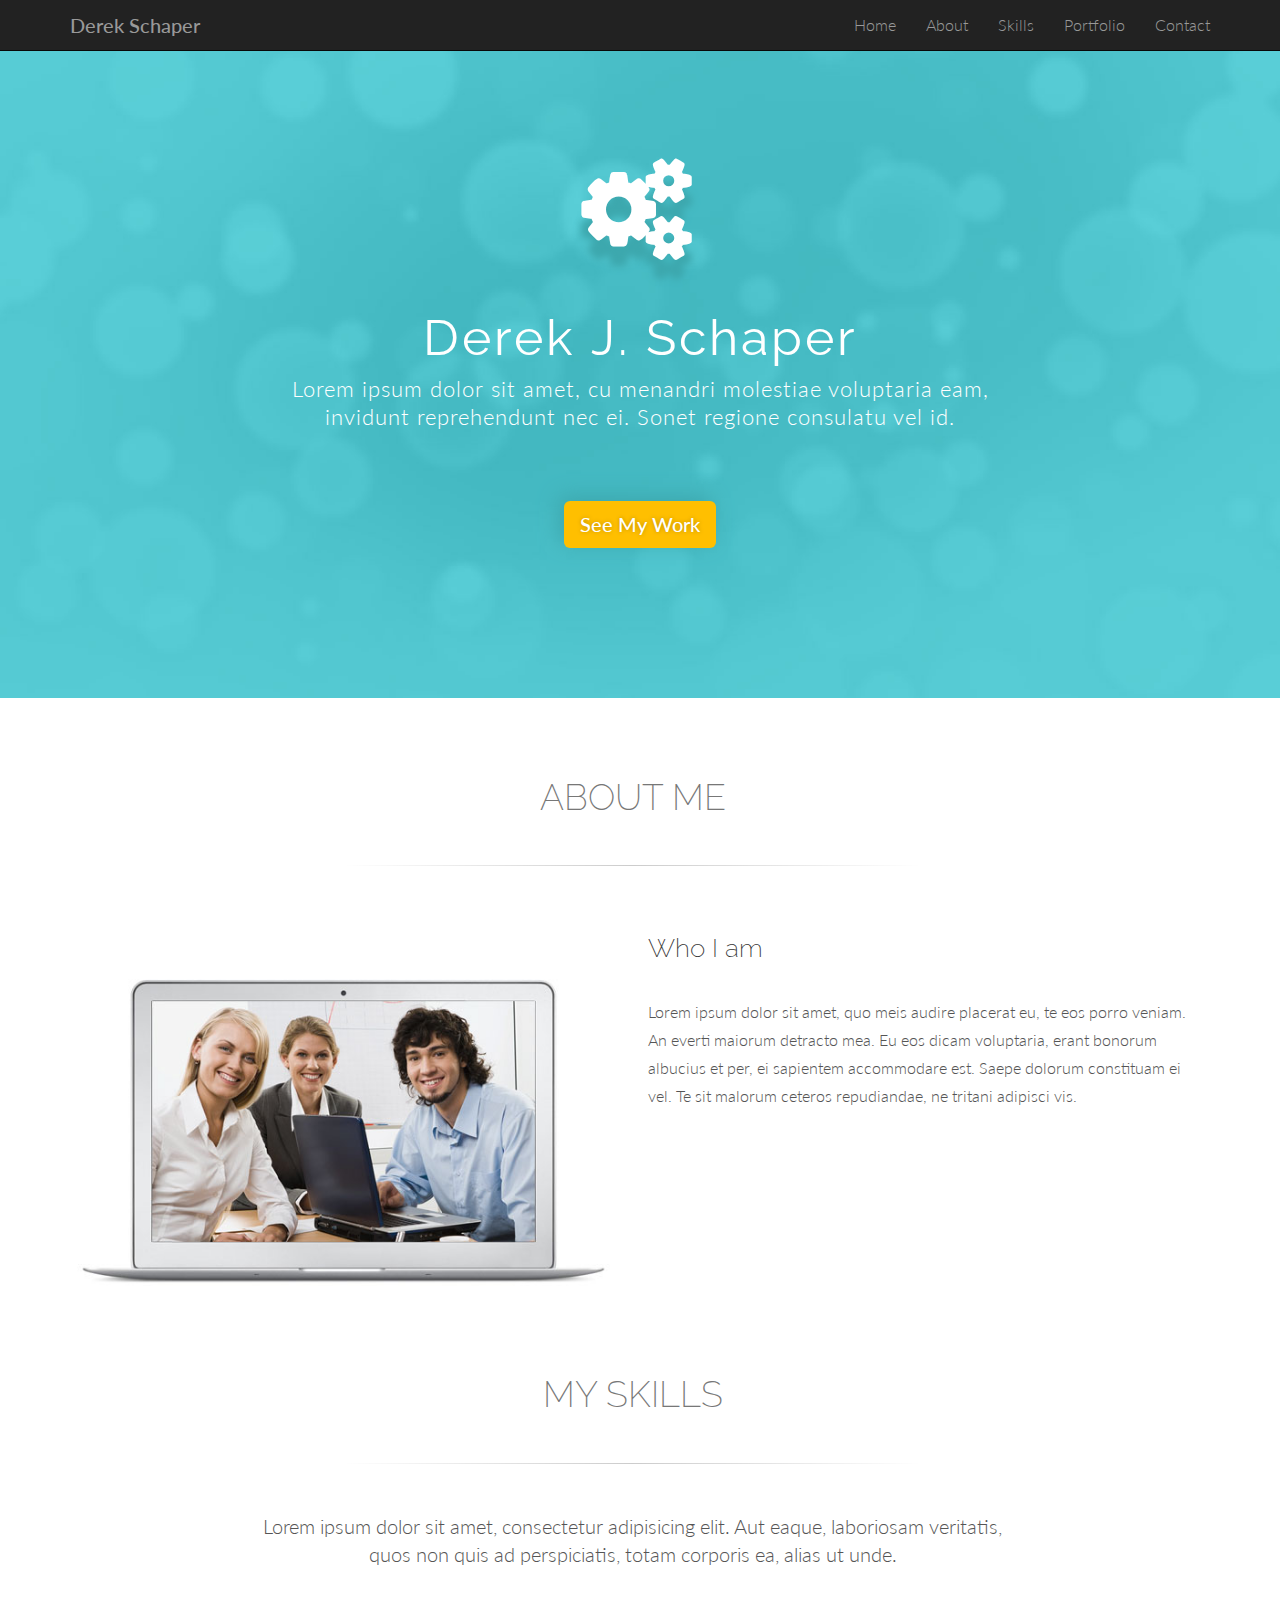
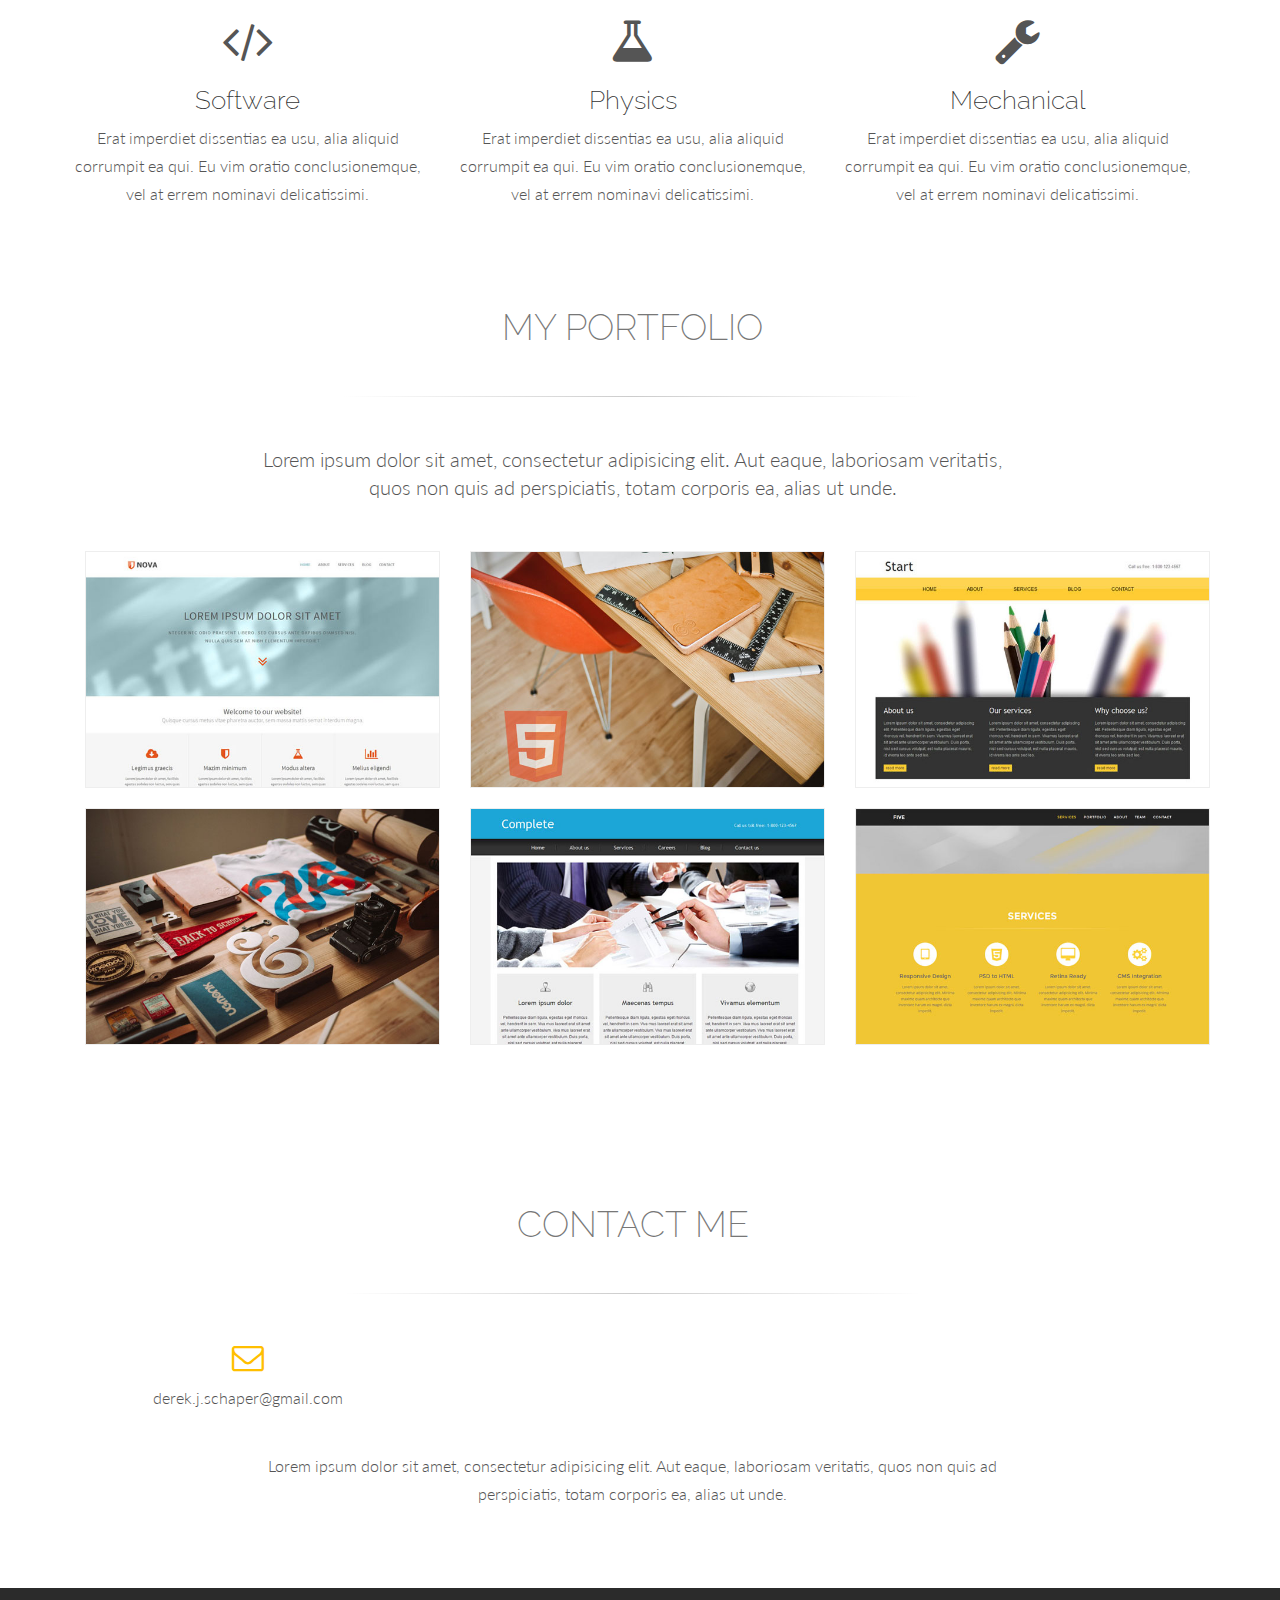
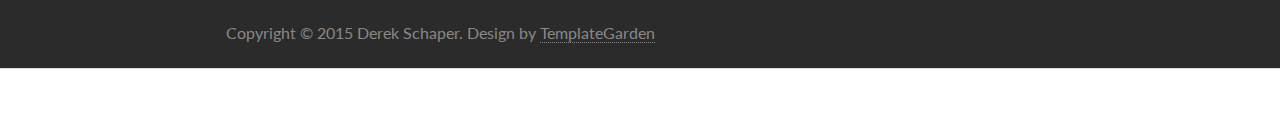
==== index.html @ 9a4db50a "centering test" ====
<!DOCTYPE html>
<html lang="en">
<head>
<meta charset="utf-8">
<meta name="viewport" content="width=device-width, initial-scale=1.0">
<meta name="description" content="">
<meta name="author" content="">
<title>Derek Schaper</title>

<!-- Bootstrap core CSS -->
<link href="assets/css/bootstrap.css" rel="stylesheet">

<!-- Custom CSS -->
<link href="assets/css/main.css" rel="stylesheet">
<link href="assets/css/font-awesome.min.css" rel="stylesheet">
<link href="assets/css/animate-custom.css" rel="stylesheet">
<link href='http://fonts.googleapis.com/css?family=Lato:300,400,700,300italic,400italic' rel='stylesheet' type='text/css'>
<link href='http://fonts.googleapis.com/css?family=Raleway:400,300,700' rel='stylesheet' type='text/css'>
<script src="assets/js/jquery.min.js"></script>
<script type="text/javascript" src="assets/js/modernizr.custom.js"></script>

<!-- HTML5 Shim and Respond.js IE8 support of HTML5 elements and media queries -->
<!-- WARNING: Respond.js doesn't work if you view the page via file:// -->
<!--[if lt IE 9]>
        <script src="https://oss.maxcdn.com/libs/html5shiv/3.7.0/html5shiv.js"></script>
        <script src="https://oss.maxcdn.com/libs/respond.js/1.4.2/respond.min.js"></script>
    <![endif]-->

</head>

<body data-spy="scroll" data-offset="0" data-target="#navbar-main">
<div id="navbar-main"> 
  <!-- Fixed navbar -->
  <div class="navbar navbar-inverse navbar-fixed-top">
    <div class="container">
      <div class="navbar-header">
        <button type="button" class="navbar-toggle" data-toggle="collapse" data-target=".navbar-collapse"> <span class="icon-bar"></span> <span class="icon-bar"></span> <span class="icon-bar"></span> </button>
        <a class="navbar-brand" href="#home">Derek Schaper</a> </div>
      <div class="navbar-collapse collapse">
        <ul class="nav navbar-nav navbar-right">
          <li><a href="#home" class="smoothScroll">Home</a></li>
          <li> <a href="#about" class="smoothScroll"> About</a></li>
          <li> <a href="#services" class="smoothScroll"> Skills</a></li>
          <li> <a href="#portfolio" class="smoothScroll"> Portfolio</a></li>
          <li> <a href="#contact" class="smoothScroll"> Contact</a></li>
        </ul>
      </div>
      <!--/.nav-collapse --> 
    </div>
  </div>
</div>

<!-- ==== HEADERWRAP ==== -->
<div id="headerwrap" name="home">
  <header class="clearfix"> <i class="fa fa-cogs icon"></i>
    <h1>Derek J. Schaper</h1>
    <p>Lorem ipsum dolor sit amet, cu menandri molestiae voluptaria eam,<br>
      invidunt reprehendunt nec ei. Sonet regione consulatu vel id.</p>
    <a href="#portfolio" class="smoothScroll btn btn-lg">See My Work</a> </header>
</div>
<!-- /headerwrap --> 

<!-- ==== ABOUT ==== -->
<div id="about" name="about">
  <div class="container">
    <div class="row white">
      <h2 class="centered">ABOUT ME</h2>
      <hr>
      <div class="col-md-6"> <img class="img-responsive" src="assets/img/about/about1.jpg" align=""> </div>
      <div class="col-md-6">
        <h3>Who I am</h3>
        <p>Lorem ipsum dolor sit amet, quo meis audire placerat eu, te eos porro veniam. An everti maiorum detracto mea. Eu eos dicam voluptaria, erant bonorum albucius et per, ei sapientem accommodare est. Saepe dolorum constituam ei vel. Te sit malorum ceteros repudiandae, ne tritani adipisci vis.</p>
      </div>
    </div>
    <!-- row --> 
  </div>
</div>
<!-- container --> 

<!-- ==== SKILLS ==== -->
<div id="skills" name="skills">
  <div class="container">
    <div class="row">
      <h2 class="centered">MY SKILLS</h2>
      <hr>
      <div class="col-lg-8 col-lg-offset-2 centered">
        <p class="large">Lorem ipsum dolor sit amet, consectetur adipisicing elit. Aut eaque, laboriosam veritatis, quos non quis ad perspiciatis, totam corporis ea, alias ut unde.</p>
      </div>
      <div class="col-lg-4 callout centered"> <i class="fa fa-code fa-3x"></i>
        <h3>Software</h3>
        <p>Erat imperdiet dissentias ea usu, alia aliquid corrumpit ea qui. Eu vim oratio conclusionemque, vel at errem nominavi delicatissimi.</p>
      </div>
      <div class="col-lg-4 callout centered"> <i class="fa fa-flask fa-3x"></i>
        <h3>Physics</h3>
        <p>Erat imperdiet dissentias ea usu, alia aliquid corrumpit ea qui. Eu vim oratio conclusionemque, vel at errem nominavi delicatissimi.</p>
      </div>
      <div class="col-lg-4 callout centered"> <i class="fa fa-wrench fa-3x"></i>
        <h3>Mechanical</h3>
        <p>Erat imperdiet dissentias ea usu, alia aliquid corrumpit ea qui. Eu vim oratio conclusionemque, vel at errem nominavi delicatissimi.</p>
      </div>
    </div>
    <!-- row --> 
  </div>
</div>
<!-- container --> 

<!-- ==== PORTFOLIO ==== -->
<div id="portfolio" name="portfolio">
  <div class="container">
    <div class="row">
      <h2 class="centered">MY PORTFOLIO</h2>
      <hr>
      <div class="col-lg-8 col-lg-offset-2 centered">
        <p class="large">Lorem ipsum dolor sit amet, consectetur adipisicing elit. Aut eaque, laboriosam veritatis, quos non quis ad perspiciatis, totam corporis ea, alias ut unde.</p>
      </div>
    </div>
    <!-- /row -->
    <div class="container">
      <div class="row"> 
        
        <!-- PORTFOLIO IMAGE 1 -->
        <div class="col-md-4 ">
          <div class="grid mask">
            <figure> <img class="img-responsive" src="assets/img/portfolio/folio01.jpg" alt="">
              <figcaption>
                <h5>PROJECT 1</h5>
                <a data-toggle="modal" href="#myModal" class="btn btn-default">More Details</a> </figcaption>
              <!-- /figcaption --> 
            </figure>
            <!-- /figure --> 
          </div>
          <!-- /grid-mask --> 
        </div>
        
        <!-- MODAL SHOW THE PORTFOLIO IMAGE. In this demo, all links point to this modal. You should create
						      a modal for each of your projects. -->
        
        <div class="modal fade" id="myModal" tabindex="-1" role="dialog" aria-labelledby="myModalLabel" aria-hidden="true">
          <div class="modal-dialog">
            <div class="modal-content">
              <div class="modal-header">
                <button type="button" class="close" data-dismiss="modal" aria-hidden="true">&times;</button>
                <h4 class="modal-title">Project Title</h4>
              </div>
              <div class="modal-body">
                <p><img class="img-responsive" src="assets/img/portfolio/folio01-preview.jpg" alt=""></p>
                <p>Lorem ipsum dolor sit amet, quo meis audire placerat eu, te eos porro veniam. An everti maiorum detracto mea. Eu eos dicam voluptaria, erant bonorum albucius et per, ei sapientem accommodare est. Saepe dolorum constituam ei vel</p>
                <p><b><a href="#">Visit Site</a></b></p>
              </div>
              <div class="modal-footer">
                <button type="button" class="btn btn-default" data-dismiss="modal">Close</button>
              </div>
            </div>
            <!-- /.modal-content --> 
          </div>
          <!-- /.modal-dialog --> 
        </div>
        <!-- /.modal --> 
        
        <!-- PORTFOLIO IMAGE 2 -->
        <div class="col-md-4">
          <div class="grid mask">
            <figure> <img class="img-responsive" src="assets/img/portfolio/folio02.jpg" alt="">
              <figcaption>
                <h5>PROJECT 2</h5>
                <a data-toggle="modal" href="#myModal" class="btn btn-default">More Details</a> </figcaption>
              <!-- /figcaption --> 
            </figure>
            <!-- /figure --> 
          </div>
          <!-- /grid-mask --> 
        </div>
        
        <!-- PORTFOLIO IMAGE 3 -->
        <div class="col-md-4">
          <div class="grid mask">
            <figure> <img class="img-responsive" src="assets/img/portfolio/folio03.jpg" alt="">
              <figcaption>
                <h5>PROJECT 3</h5>
                <a data-toggle="modal" href="#myModal" class="btn btn-default">More Details</a> </figcaption>
              <!-- /figcaption --> 
            </figure>
            <!-- /figure --> 
          </div>
          <!-- /grid-mask --> 
        </div>
      </div>
      <!-- /row --> 
      
      <!-- PORTFOLIO IMAGE 4 -->
      <div class="row">
        <div class="col-md-4 ">
          <div class="grid mask">
            <figure> <img class="img-responsive" src="assets/img/portfolio/folio04.jpg" alt="">
              <figcaption>
                <h5>PROJECT 4</h5>
                <a data-toggle="modal" href="#myModal" class="btn btn-default">More Details</a> </figcaption>
              <!-- /figcaption --> 
            </figure>
            <!-- /figure --> 
          </div>
          <!-- /grid-mask --> 
        </div>
        
        <!-- PORTFOLIO IMAGE 5 -->
        <div class="col-md-4">
          <div class="grid mask">
            <figure> <img class="img-responsive" src="assets/img/portfolio/folio05.jpg" alt="">
              <figcaption>
                <h5>PROJECT 5</h5>
                <a data-toggle="modal" href="#myModal" class="btn btn-default">More Details</a> </figcaption>
              <!-- /figcaption --> 
            </figure>
            <!-- /figure --> 
          </div>
          <!-- /grid-mask --> 
        </div>
        
        <!-- PORTFOLIO IMAGE 6 -->
        <div class="col-md-4">
          <div class="grid mask">
            <figure> <img class="img-responsive" src="assets/img/portfolio/folio06.jpg" alt="">
              <figcaption>
                <h5>PROJECT 6</h5>
                <a data-toggle="modal" href="#myModal" class="btn btn-default">More Details</a> </figcaption>
              <!-- /figcaption --> 
            </figure>
            <!-- /figure --> 
          </div>
          <!-- /grid-mask --> 
        </div>
        <!-- /col --> 
      </div>
      <!-- /row --> 
    </div>
    <!-- /row --> 
  </div>
</div>
<!-- /container --> 

<!-- ==== CONTACT ==== -->
<div id="contact" name="contact">
  <div class="container">
    <div class="row">
      <h2 class="centered">CONTACT ME</h2>
      <hr>
      <div class="col-md-4 centered"> <i class="fa fa-envelope-o fa-2x"></i>
        <p>derek.j.schaper@gmail.com</p>
      </div>
    </div>
    <div class="row">
      <div class="col-lg-8 col-lg-offset-2 centered">
        <p>Lorem ipsum dolor sit amet, consectetur adipisicing elit. Aut eaque, laboriosam veritatis, quos non quis ad perspiciatis, totam corporis ea, alias ut unde.</p>
      </div>
    </div>
    <!-- row --> 
  </div>
</div>
<!-- container -->

<div id="footerwrap">
  <div class="container">
    <div class="row">
      <div class="col-md-8"> <span class="copyright">Copyright &copy; 2015 Derek Schaper. Design by <a href="http://www.templategarden.com" rel="nofollow">TemplateGarden</a></span> </div>
    </div>
  </div>
</div>

<!-- Bootstrap core JavaScript
    ================================================== --> 
<!-- Placed at the end of the document so the pages load faster --> 

<script type="text/javascript" src="assets/js/bootstrap.min.js"></script> 
<script type="text/javascript" src="assets/js/retina.js"></script> 
<script type="text/javascript" src="assets/js/jquery.easing.1.3.js"></script> 
<script type="text/javascript" src="assets/js/smoothscroll.js"></script> 
<script type="text/javascript" src="assets/js/jquery-func.js"></script>
</body>
</html>
---- assets/css/main.css ----
html, button, input, select, textarea {
	color: #222;
}
body {
	font-size: 1em;
	line-height: 1.4;
}

/*
 * Remove text-shadow in selection highlight: h5bp.com/i
 * These selection rule sets have to be separate.
 * Customize the background color to match your design.
 */

::-moz-selection {
 background: #f2c2c9;
 color: #a4003a;
 text-shadow: none;
}
::selection {
	background: #16a085;
	color: #a4003a;
	text-shadow: none;
}
/*
 * A better looking default horizontal rule
 */

hr {
	display: block;
	height: 1px;
	border: 0;
	margin: 3em 0;
	padding: 0;
	background-image: -webkit-linear-gradient(left, #fff, #ccc, #fff);
	background-image: -moz-linear-gradient(left, #fff, #ccc, #fff);
	background-image: -ms-linear-gradient(left, #fff, #ccc, #fff);
	background-image: -o-linear-gradient(left, #fff, #ccc, #fff);
	width: 50%;
	left: 25%;
	position: relative;
	border: none;
}

img {
	vertical-align: middle;
}
/*
 * Allow only vertical resizing of textareas.
 */

textarea {
	resize: vertical;
}
/* ==========================================================================
   General styles
   ========================================================================== */

html, body {
	height: 100%;
}
body {
	font-family: "Lato";
	font-weight: 300;
	font-size: 16px;
	color: #555;
	-webkit-font-smoothing: antialiased;
	-webkit-overflow-scrolling: touch;
}
.col-md-4 {
	padding-bottom: 20px;
}
.row {
	margin-right: 0px;
	margin-left: -15px;
}
.modal-header {
	background: #ffbf00;
}
.modal-header h4 {
	color: white;
	font-weight: 700;
	letter-spacing: 1px;
}
.modal-footer {
	background: #2b2b2b;
}
.navbar-default {
	border-color: transparent;
	background-color: #dadada;
}
.navbar-inverse .navbar-brand {
	font-weight: 500;
	font-size: 20px;
}
.navbar-toggle {
	border-color: transparent;
	border: 0px solid transparent;
}
.navbar-default .navbar-nav > li > a:hover, .navbar-default .navbar-nav > li > a:focus {
	background-color: #16a085;
	color: white;
}
a img {
	background: white;
}
.odd a img {
	background: #f5f5f5;
}
/* Titles */
h1, h2, h3, h4, h5, h6 {
	font-family: "Raleway";
	font-weight: 200;
	color: #333;
}
h2 {
	font-size: 36px;
	color: #777;
}
h3 {
	font-size: 26px;
}
/* Paragraph & Typographic */
p {
	line-height: 28px;
	margin-bottom: 20px;
}
p.large {
	font-size: 20px;
	margin-bottom: 50px;
}
.centered {
	text-align: center;
}
strong {
	font-weight: 700;
}
em {
	font-weight: 300;
}
pre {
	background: #ebebeb;
	border: none;
	font-family: "Monaco";
	font-size: 16px;
	color: #666;
	padding: 20px;
	line-height: 28px;
}
small {
	font-size: 12px;
}
blockquote, blockquote p {
	line-height: 28px;
	color: #999;
	font-weight: 300;
	font-style: italic;
}
blockquote {
	position: relative;
	margin: 0 0 40px -30px;
	padding-left: 30px;
	border-left: 5px solid #3498db;
}
blockquote cite {
	position: absolute;
	bottom: -25px;
	right: 0;
	font-size: 12px;
	font-style: italic;
	color: #333;
	font-weight: 300;
}
blockquote cite:before {
	content: "-- "
}
/* Images */
.overflow-image {
	margin-top: -65px;
}
/* Links */
a {
	color: #4abcc5;
	word-wrap: break-word;
	-webkit-transition: color 0.1s ease-in, background 0.1s ease-in;
	-moz-transition: color 0.1s ease-in, background 0.1s ease-in;
	-ms-transition: color 0.1s ease-in, background 0.1s ease-in;
	-o-transition: color 0.1s ease-in, background 0.1s ease-in;
	transition: color 0.1s ease-in, background 0.1s ease-in;
}
a:hover, a:focus {
	color: #c0392b;
	text-decoration: none;
	outline: 0;
}
a:before, a:after {
	-webkit-transition: color 0.1s ease-in, background 0.1s ease-in;
	-moz-transition: color 0.1s ease-in, background 0.1s ease-in;
	-ms-transition: color 0.1s ease-in, background 0.1s ease-in;
	-o-transition: color 0.1s ease-in, background 0.1s ease-in;
	transition: color 0.1s ease-in, background 0.1s ease-in;
}
/* ==========================================================================
   Wrap Sections
   ========================================================================== */

#headerwrap {
	background: url(../img/header_bg.jpg) no-repeat center top;
	margin-top: -50px;
	padding-top: 120px;
	text-align: center;
	background-attachment: relative;
	background-position: center center;
	min-height: 650px;
	width: 100%;
	-webkit-background-size: 100%;
	-moz-background-size: 100%;
	-o-background-size: 100%;
	background-size: 100%;
	-webkit-background-size: cover;
	-moz-background-size: cover;
	-o-background-size: cover;
	background-size: cover;
	padding-bottom: 100px;
}
#headerwrap h1 {
	color: #ffffff;
	font-size: 50px;
	font-weight: 400;
	text-align: center;
	letter-spacing: 3px;
}
#headerwrap p {
	color: #fff;
	font-size: 22px;
	font-weight: 300;
	text-align: center;
	letter-spacing: 1px;
}
#headerwrap .icon {
	color: #ffffff;
	margin-top: 90px;
	padding-bottom: 30px;
	letter-spacing: 8px;
	font-size: 100px;
	font-weight: bold;
	text-shadow: 0px 20px 7px #3da8ae;
}
#headerwrap .btn {
	font-weight: 500;
	font-size: 20px;
	margin: 50px 0;
	background-color: #ffbf00;
	color: #fff;
	text-shadow: 0 0 4px #bf9004;
	box-shadow: -5px -5px 20px #3da8ae;
	border: 0;
}
#headerwrap .btn:hover, #headerwrap .btn:focus {
	background-color: #e9af03;
	outline: 0px;
}
#about {
	background: #fff;
	padding: 60px 0;
}
#about img {
	margin-top: 65px;
}
#services {
	background: #f5f5f5;
	padding: 60px 0;
	text-align: center;
}
#services .fa {
	color: #ffbf00;
}
#services p {
	text-align: center;
}
#team {
	background: #f5f5f5;
	padding: 60px 0;
}
#team H4 {
	padding-top: 10px;
}
#team p.large {
	margin-top: 60px;
	margin-bottom: 40px;
}
#team .fa {
	width: 30px;
	height: 30px;
	margin: 0 3px;
	border-radius: 100%;
	font-size: 15px;
	line-height: 30px;
	outline: 0;
	color: #fff;
	background-color: #c4c4c4;
	-webkit-transition: all .3s;
	-moz-transition: all .3s;
	transition: all .3s;
}
#team .fa:hover {
	background-color: #ffbf00;
}
#portfolio {
	background: #fff;
	padding: 60px 0;
}
#portfolio .btn-default {
	border: 0;
}
#contact {
	background: #fff;
	padding: 60px 0;
	text-align: center;
}
#contact .form {
	padding: 30px 0;
}
#contact .fa {
	color: #ffbf00;
	margin-bottom: 10px;
}
#contact .btn {
	font-weight: 500;
	font-size: 18px;
	margin-top: 50px;
	background-color: #ffbf00;
	color: #fff;
	border: 0;
}
#contact .btn:hover, #contact .btn:focus {
	background-color: #e9af03;
	outline: 0px;
}
#greywrap {
	background: #f5f5f5;
	margin-top: 0px;
	padding: 50px 0;
	border-bottom: 1px solid #eee;
	text-align: center;
}
#greywrap .btn {
	font-family: "Raleway";
	font-weight: 300;
	font-size: 20px;
	margin: 0 25px;
	background-color: #fff;
	border-color: #e2e2e2;
	color: #888;
	border-bottom: 0;
	letter-spacing: 1px;
}
#greywrap .btn:hover, #greywrap .btn:focus {
	margin: 0 25px;
	background-color: #fff;
	border-color: #a5cdd5;
	border-bottom: 0;
	outline: 0px;
	color: #a5cdd5;
}
#greywrap h2 {
	font-size: 30px;
}
#greywrap .callout {
	margin-bottom: 20px;
}
#greywrap p {
	font-size: 30px;
}
#greywrap .fa {
	font-size: 18px;
	margin-right: 4px;
}
#footerwrap {
	background: #2b2b2b;
	padding: 25px 0 15px 0;
	border-bottom: 1px solid #ddd;
	text-align: center;
}
#footerwrap span.copyright {
	line-height: 40px;
	color: #888;
	font-weight: 400;
}
#footerwrap span.copyright a {
	color: #888;
	border-bottom: 1px dotted;
}
#footerwrap span.copyright a:hover {
	color: #ffbf00;
	text-decoration: none;
}
#footerwrap h4 {
	color: white;
}
ul.social-buttons {
	margin: 0;
}
ul.social-buttons li a {
	font-size: 24px;
	outline: 0;
	color: #999;
}
ul.social-buttons li a:hover, ul.social-buttons li a:focus, ul.social-buttons li a:active {
	color: #ffbf00;
}
/* ==========================================================================
   Box Sections
   ========================================================================== */

.white h1 {
	color: #999;
}
.white p {
	padding-top: 25px;
}

/* ==========================================================================
   Image Mask
   ========================================================================== */

.grid figure {
	margin: 0;
	position: relative;
	border: 1px solid #eee;
}
.grid figure img {
	width: 100%;
	display: block;
	position: relative;
}
.grid figcaption {
	position: absolute;
	top: 0;
	left: 0;
	padding: 20px;
	color: #fff;
	background-color: #ffbf00;
}
.grid figcaption h5 {
	margin: 0;
	padding-top: 0px;
	padding-left: 20px;
	padding-bottom: 5px;
	color: #fff;
	font-weight: 700;
	text-align: left;
	letter-spacing: 1px;
}
.grid figcaption a {
	text-align: left;
	padding: 5px 10px;
	margin-left: 20px;
	display: inline-block;
	background: #2f2f2f;
	color: #fff;
	font-size: 13px;
}
/* Caption Style */
.mask figure {
	overflow: hidden;
}
.mask figure img {
	-webkit-transition: -webkit-transform 0.4s;
	-moz-transition: -moz-transform 0.4s;
	transition: transform 0.4s;
}
.no-touch .mask figure:hover img, .mask figure.cs-hover img {
	-webkit-transform: translateY(-30px);
	-moz-transform: translateY(-30px);
	-ms-transform: translateY(-30px);
	transform: translateY(-30px);
}
.mask figcaption {
	height: 50px;
	width: 100%;
	top: auto;
	bottom: 0;
	opacity: 0;
	-webkit-transform: translateY(100%);
	-moz-transform: translateY(100%);
	-ms-transform: translateY(100%);
	transform: translateY(100%);
	-webkit-transition: -webkit-transform 0.4s, opacity 0.1s 0.3s;
	-moz-transition: -moz-transform 0.4s, opacity 0.1s 0.3s;
	transition: transform 0.4s, opacity 0.1s 0.3s;
}
.no-touch .mask figure:hover figcaption, .mask figure.cs-hover figcaption {
	opacity: 1;
	-webkit-transform: translateY(0px);
	-moz-transform: translateY(0px);
	-ms-transform: translateY(0px);
	transform: translateY(0px);
	-webkit-transition: -webkit-transform 0.4s, opacity 0.1s;
	-moz-transition: -moz-transform 0.4s, opacity 0.1s;
	transition: transform 0.4s, opacity 0.1s;
}
.mask figcaption a {
	position: absolute;
	top: 10px;
	bottom: 10px;
	right: 30px;
}

/* ==========================================================================
   MEDIA QUERIES
   ========================================================================== */


@media screen and (max-width:1050px), screen and (max-device-width:1050px) {
body .header {
	background-attachment: scroll;
}
}

/*ipad portrait*/
@media only screen and (min-device-width:768px) and (max-device-width : 1024px) and (orientation : portrait) {
.header {
	background-attachment: scroll;
}
}

@media screen and (max-width:769px) {
#headerwrap h1 {
	font-size: 80px;
}
#headerwrap p {
	font-size: 30px;
	line-height: 38px;
}
}
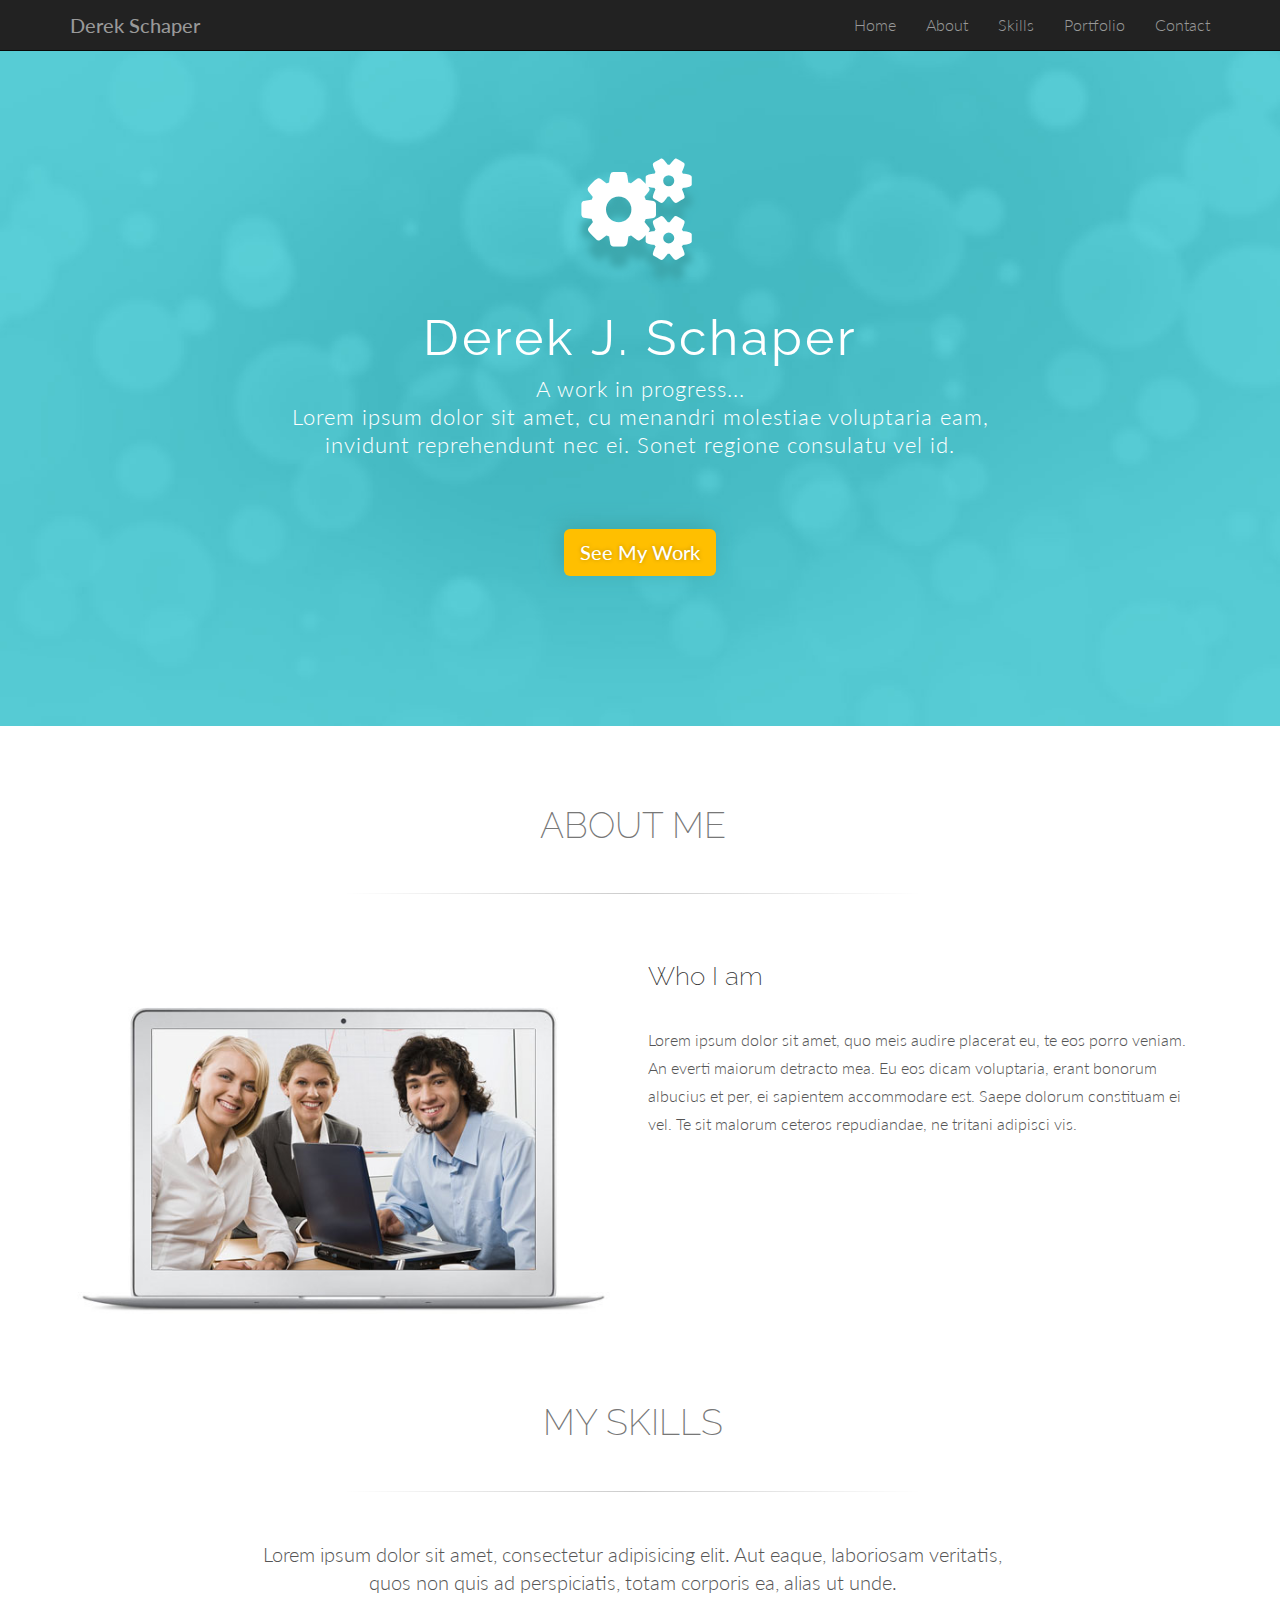
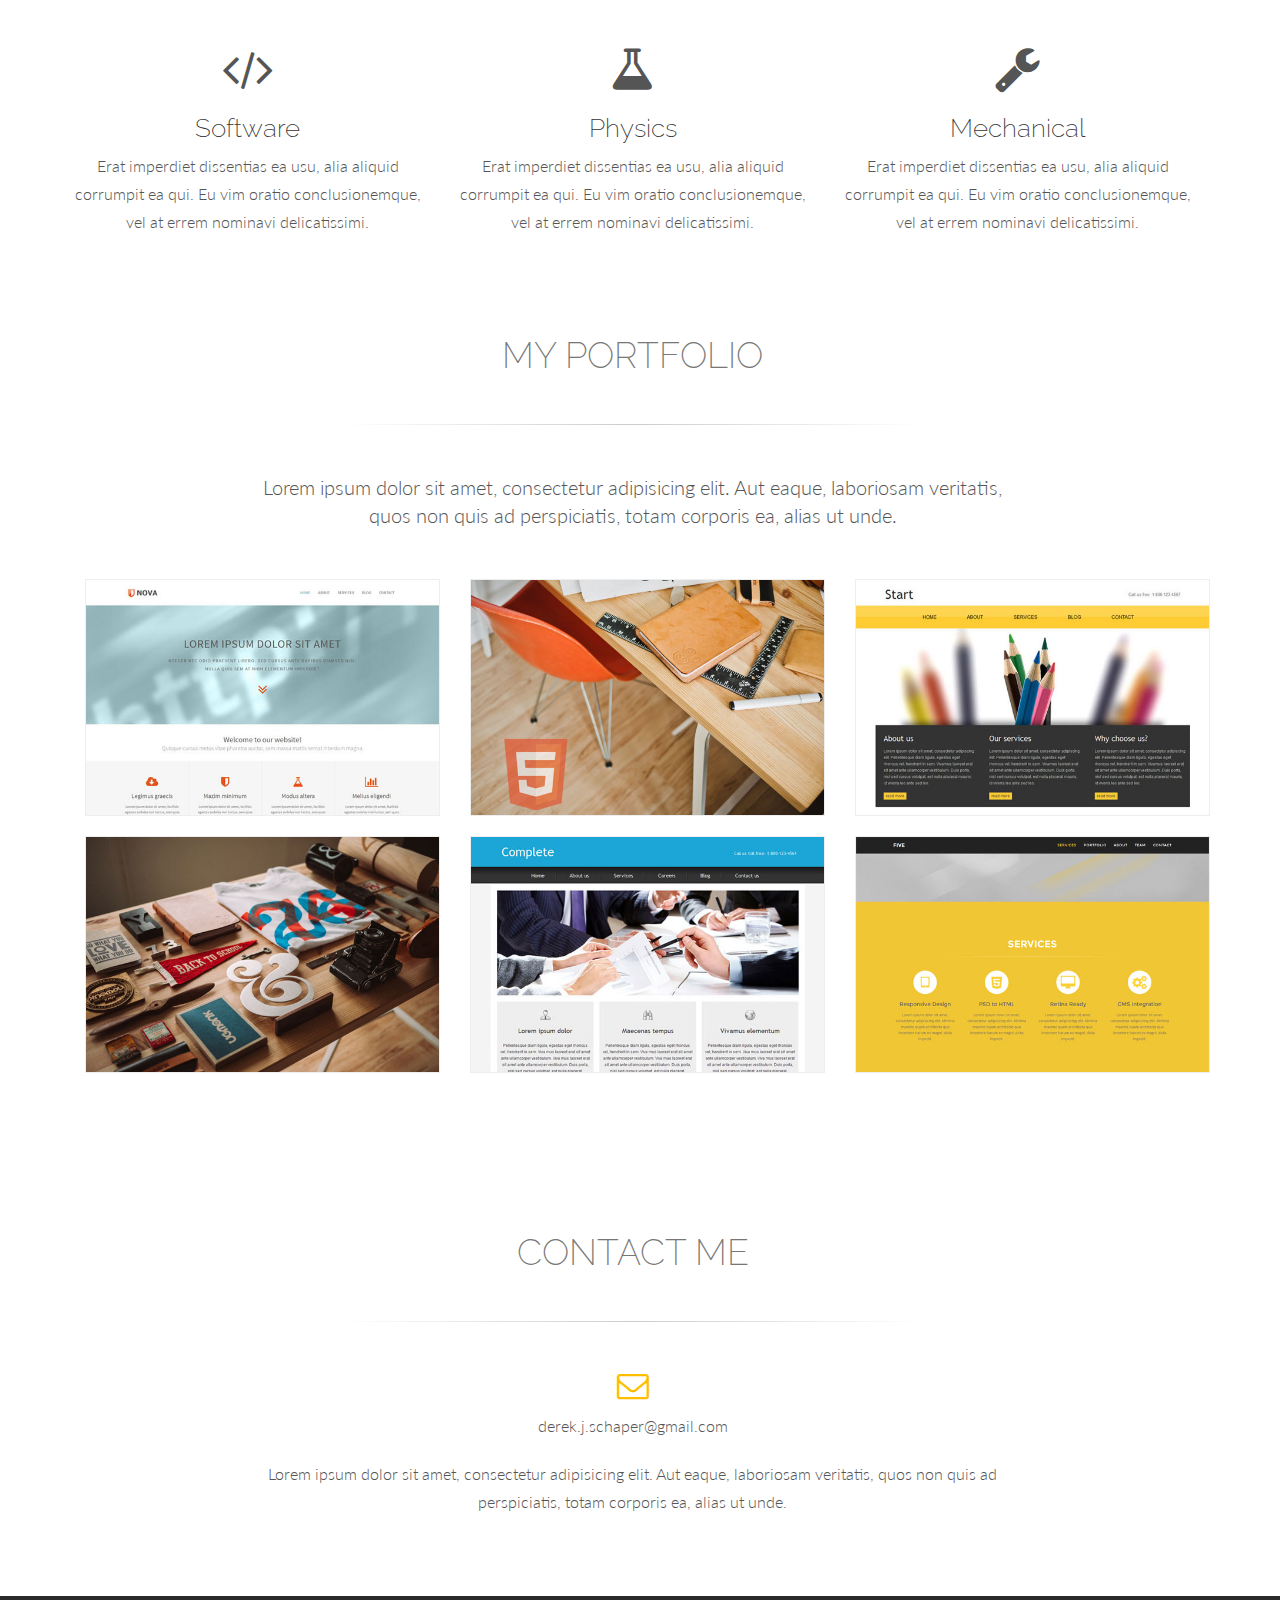
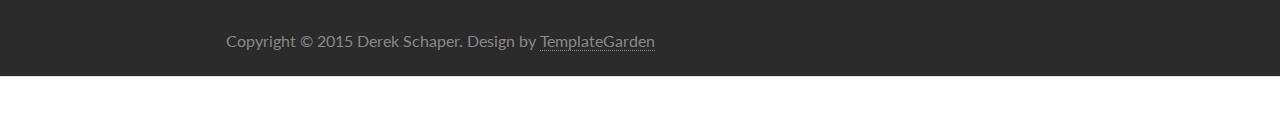
==== commit 30868da5: "contact info offset fix" ====
--- a/index.html
+++ b/index.html
@@ -40,7 +40,7 @@
         <ul class="nav navbar-nav navbar-right">
           <li><a href="#home" class="smoothScroll">Home</a></li>
           <li> <a href="#about" class="smoothScroll"> About</a></li>
-          <li> <a href="#services" class="smoothScroll"> Skills</a></li>
+          <li> <a href="#skills" class="smoothScroll"> Skills</a></li>
           <li> <a href="#portfolio" class="smoothScroll"> Portfolio</a></li>
           <li> <a href="#contact" class="smoothScroll"> Contact</a></li>
         </ul>
@@ -54,7 +54,7 @@
 <div id="headerwrap" name="home">
   <header class="clearfix"> <i class="fa fa-cogs icon"></i>
     <h1>Derek J. Schaper</h1>
-    <p>Lorem ipsum dolor sit amet, cu menandri molestiae voluptaria eam,<br>
+    <p>A work in progress...<br>Lorem ipsum dolor sit amet, cu menandri molestiae voluptaria eam,<br>
       invidunt reprehendunt nec ei. Sonet regione consulatu vel id.</p>
     <a href="#portfolio" class="smoothScroll btn btn-lg">See My Work</a> </header>
 </div>
@@ -244,7 +244,7 @@
     <div class="row">
       <h2 class="centered">CONTACT ME</h2>
       <hr>
-      <div class="col-md-4 centered"> <i class="fa fa-envelope-o fa-2x"></i>
+      <div class="col-md-8 col-lg-offset-2 centered"> <i class="fa fa-envelope-o fa-2x"></i>
         <p>derek.j.schaper@gmail.com</p>
       </div>
     </div>
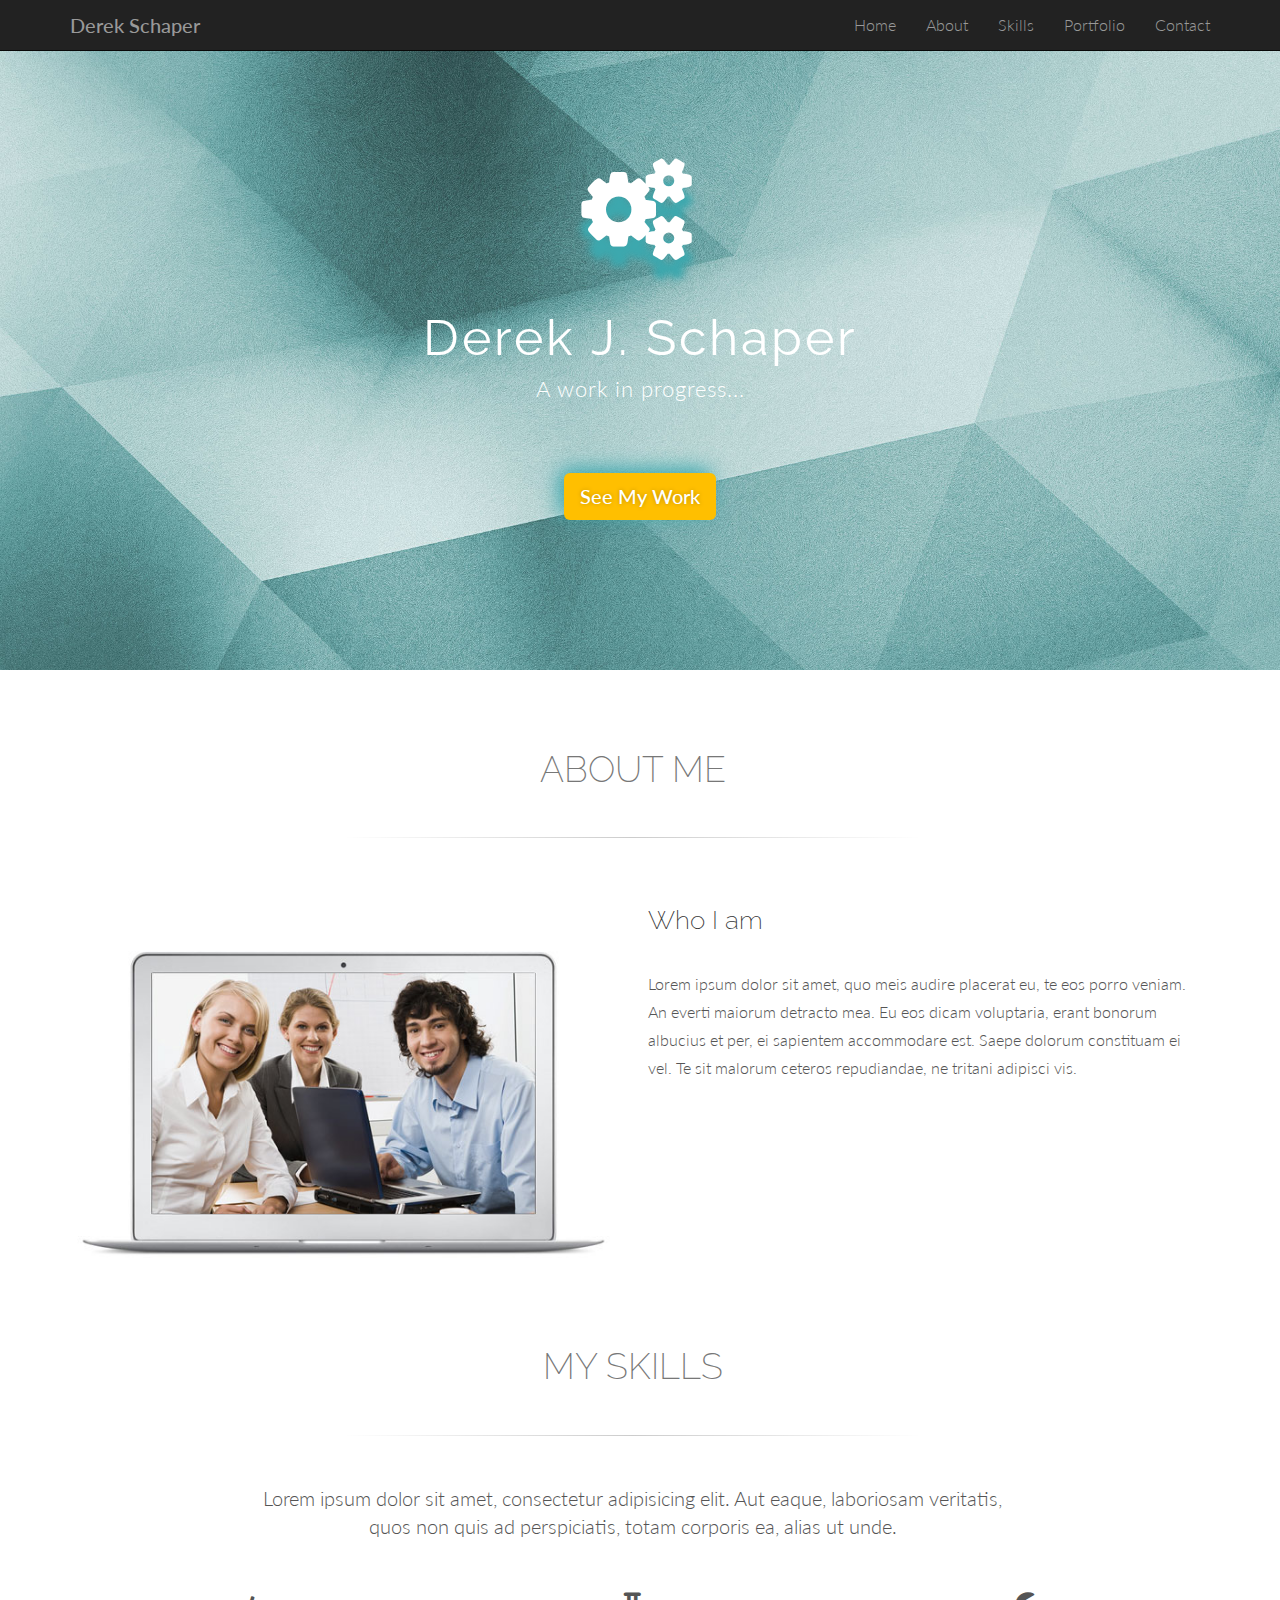
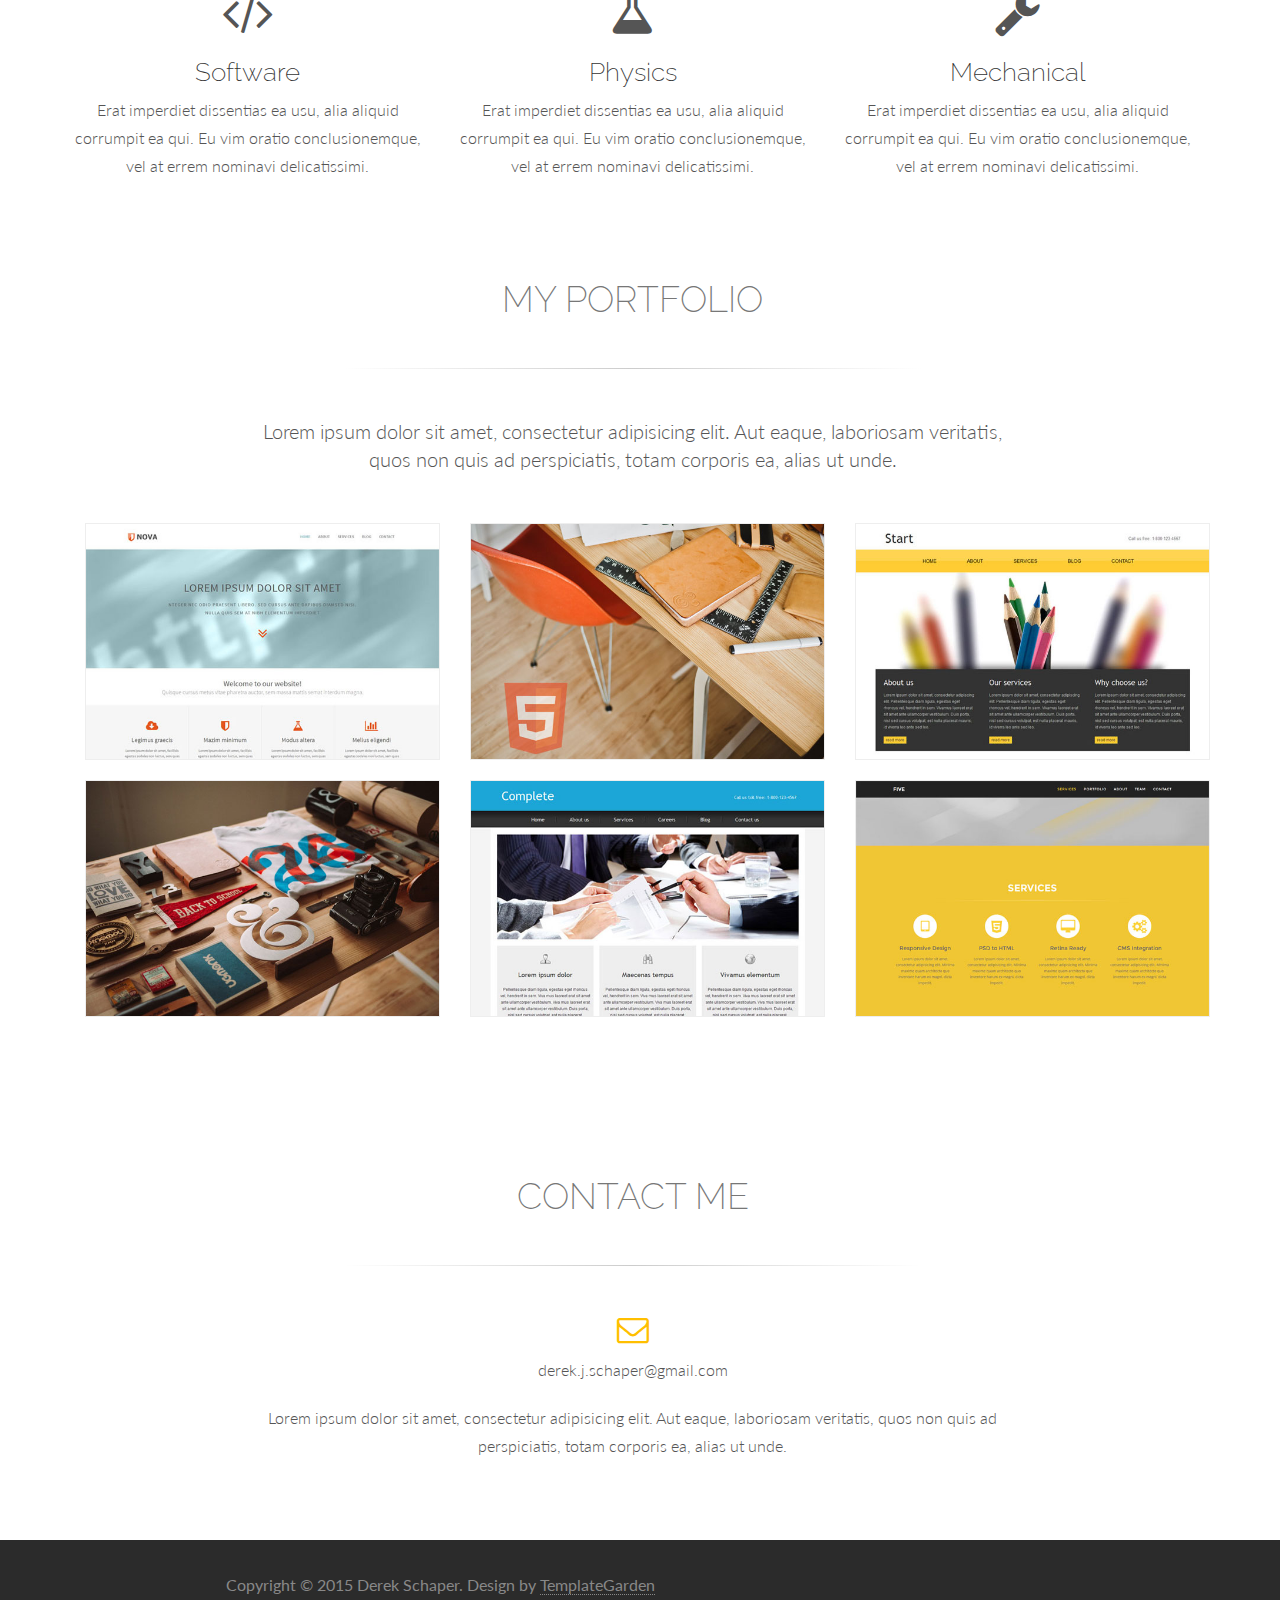
==== commit 6c6f9645: "background change" ====
--- a/index.html
+++ b/index.html
@@ -54,8 +54,7 @@
 <div id="headerwrap" name="home">
   <header class="clearfix"> <i class="fa fa-cogs icon"></i>
     <h1>Derek J. Schaper</h1>
-    <p>A work in progress...<br>Lorem ipsum dolor sit amet, cu menandri molestiae voluptaria eam,<br>
-      invidunt reprehendunt nec ei. Sonet regione consulatu vel id.</p>
+    <p>A work in progress...</p>
     <a href="#portfolio" class="smoothScroll btn btn-lg">See My Work</a> </header>
 </div>
 <!-- /headerwrap --> 
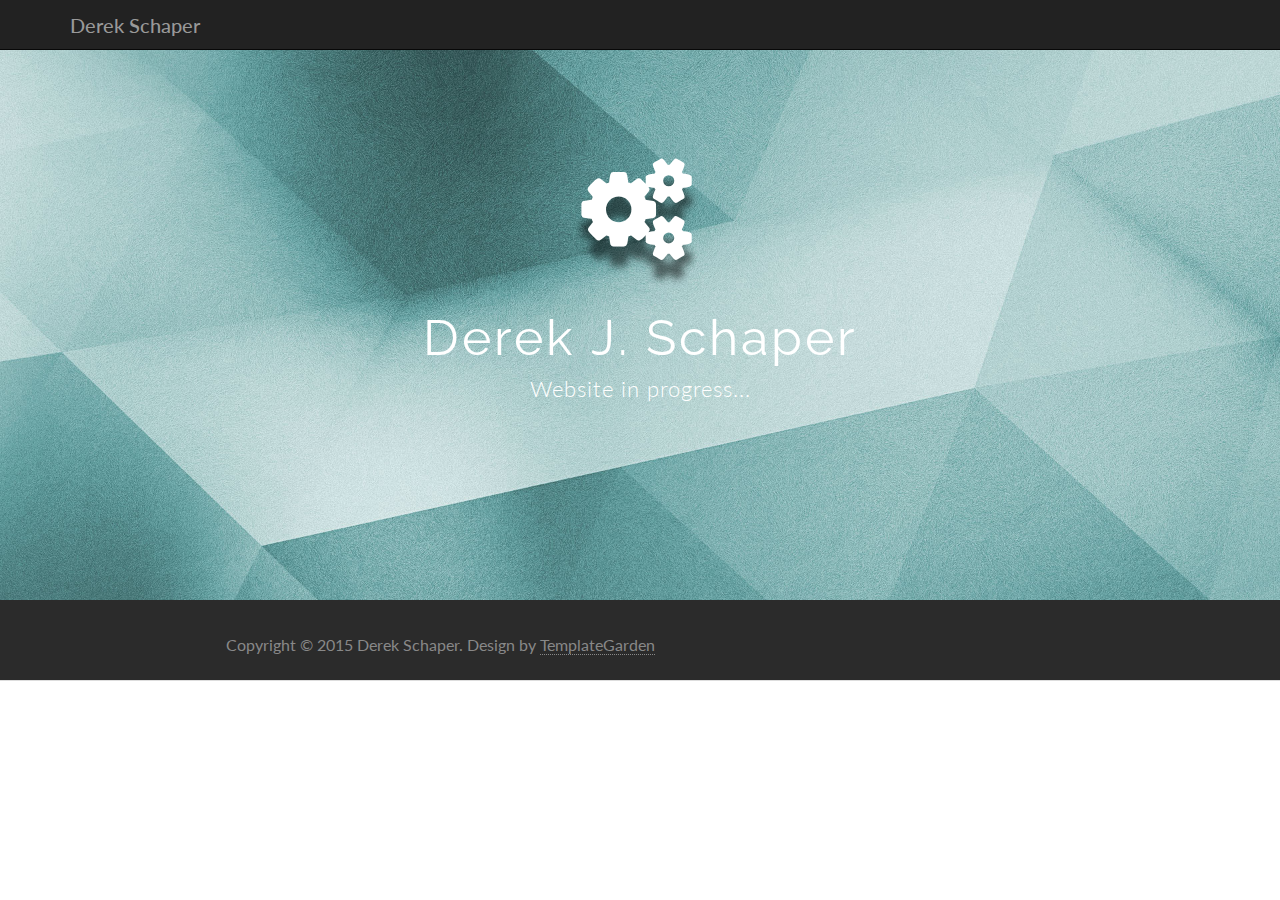
==== commit e0677b4f: "Putting up temporary page" ====
--- a/index.html
+++ b/index.html
@@ -38,224 +38,20 @@
         <a class="navbar-brand" href="#home">Derek Schaper</a> </div>
       <div class="navbar-collapse collapse">
         <ul class="nav navbar-nav navbar-right">
-          <li><a href="#home" class="smoothScroll">Home</a></li>
-          <li> <a href="#about" class="smoothScroll"> About</a></li>
-          <li> <a href="#skills" class="smoothScroll"> Skills</a></li>
-          <li> <a href="#portfolio" class="smoothScroll"> Portfolio</a></li>
-          <li> <a href="#contact" class="smoothScroll"> Contact</a></li>
         </ul>
       </div>
       <!--/.nav-collapse --> 
     </div>
   </div>
 </div>
-
+  
 <!-- ==== HEADERWRAP ==== -->
 <div id="headerwrap" name="home">
   <header class="clearfix"> <i class="fa fa-cogs icon"></i>
-    <h1>Derek J. Schaper</h1>
-    <p>A work in progress...</p>
-    <a href="#portfolio" class="smoothScroll btn btn-lg">See My Work</a> </header>
+	<h1>Derek J. Schaper</h1>
+    <p>Website in progress...</p>
 </div>
-<!-- /headerwrap --> 
-
-<!-- ==== ABOUT ==== -->
-<div id="about" name="about">
-  <div class="container">
-    <div class="row white">
-      <h2 class="centered">ABOUT ME</h2>
-      <hr>
-      <div class="col-md-6"> <img class="img-responsive" src="assets/img/about/about1.jpg" align=""> </div>
-      <div class="col-md-6">
-        <h3>Who I am</h3>
-        <p>Lorem ipsum dolor sit amet, quo meis audire placerat eu, te eos porro veniam. An everti maiorum detracto mea. Eu eos dicam voluptaria, erant bonorum albucius et per, ei sapientem accommodare est. Saepe dolorum constituam ei vel. Te sit malorum ceteros repudiandae, ne tritani adipisci vis.</p>
-      </div>
-    </div>
-    <!-- row --> 
-  </div>
-</div>
-<!-- container --> 
-
-<!-- ==== SKILLS ==== -->
-<div id="skills" name="skills">
-  <div class="container">
-    <div class="row">
-      <h2 class="centered">MY SKILLS</h2>
-      <hr>
-      <div class="col-lg-8 col-lg-offset-2 centered">
-        <p class="large">Lorem ipsum dolor sit amet, consectetur adipisicing elit. Aut eaque, laboriosam veritatis, quos non quis ad perspiciatis, totam corporis ea, alias ut unde.</p>
-      </div>
-      <div class="col-lg-4 callout centered"> <i class="fa fa-code fa-3x"></i>
-        <h3>Software</h3>
-        <p>Erat imperdiet dissentias ea usu, alia aliquid corrumpit ea qui. Eu vim oratio conclusionemque, vel at errem nominavi delicatissimi.</p>
-      </div>
-      <div class="col-lg-4 callout centered"> <i class="fa fa-flask fa-3x"></i>
-        <h3>Physics</h3>
-        <p>Erat imperdiet dissentias ea usu, alia aliquid corrumpit ea qui. Eu vim oratio conclusionemque, vel at errem nominavi delicatissimi.</p>
-      </div>
-      <div class="col-lg-4 callout centered"> <i class="fa fa-wrench fa-3x"></i>
-        <h3>Mechanical</h3>
-        <p>Erat imperdiet dissentias ea usu, alia aliquid corrumpit ea qui. Eu vim oratio conclusionemque, vel at errem nominavi delicatissimi.</p>
-      </div>
-    </div>
-    <!-- row --> 
-  </div>
-</div>
-<!-- container --> 
-
-<!-- ==== PORTFOLIO ==== -->
-<div id="portfolio" name="portfolio">
-  <div class="container">
-    <div class="row">
-      <h2 class="centered">MY PORTFOLIO</h2>
-      <hr>
-      <div class="col-lg-8 col-lg-offset-2 centered">
-        <p class="large">Lorem ipsum dolor sit amet, consectetur adipisicing elit. Aut eaque, laboriosam veritatis, quos non quis ad perspiciatis, totam corporis ea, alias ut unde.</p>
-      </div>
-    </div>
-    <!-- /row -->
-    <div class="container">
-      <div class="row"> 
-        
-        <!-- PORTFOLIO IMAGE 1 -->
-        <div class="col-md-4 ">
-          <div class="grid mask">
-            <figure> <img class="img-responsive" src="assets/img/portfolio/folio01.jpg" alt="">
-              <figcaption>
-                <h5>PROJECT 1</h5>
-                <a data-toggle="modal" href="#myModal" class="btn btn-default">More Details</a> </figcaption>
-              <!-- /figcaption --> 
-            </figure>
-            <!-- /figure --> 
-          </div>
-          <!-- /grid-mask --> 
-        </div>
-        
-        <!-- MODAL SHOW THE PORTFOLIO IMAGE. In this demo, all links point to this modal. You should create
-						      a modal for each of your projects. -->
-        
-        <div class="modal fade" id="myModal" tabindex="-1" role="dialog" aria-labelledby="myModalLabel" aria-hidden="true">
-          <div class="modal-dialog">
-            <div class="modal-content">
-              <div class="modal-header">
-                <button type="button" class="close" data-dismiss="modal" aria-hidden="true">&times;</button>
-                <h4 class="modal-title">Project Title</h4>
-              </div>
-              <div class="modal-body">
-                <p><img class="img-responsive" src="assets/img/portfolio/folio01-preview.jpg" alt=""></p>
-                <p>Lorem ipsum dolor sit amet, quo meis audire placerat eu, te eos porro veniam. An everti maiorum detracto mea. Eu eos dicam voluptaria, erant bonorum albucius et per, ei sapientem accommodare est. Saepe dolorum constituam ei vel</p>
-                <p><b><a href="#">Visit Site</a></b></p>
-              </div>
-              <div class="modal-footer">
-                <button type="button" class="btn btn-default" data-dismiss="modal">Close</button>
-              </div>
-            </div>
-            <!-- /.modal-content --> 
-          </div>
-          <!-- /.modal-dialog --> 
-        </div>
-        <!-- /.modal --> 
-        
-        <!-- PORTFOLIO IMAGE 2 -->
-        <div class="col-md-4">
-          <div class="grid mask">
-            <figure> <img class="img-responsive" src="assets/img/portfolio/folio02.jpg" alt="">
-              <figcaption>
-                <h5>PROJECT 2</h5>
-                <a data-toggle="modal" href="#myModal" class="btn btn-default">More Details</a> </figcaption>
-              <!-- /figcaption --> 
-            </figure>
-            <!-- /figure --> 
-          </div>
-          <!-- /grid-mask --> 
-        </div>
-        
-        <!-- PORTFOLIO IMAGE 3 -->
-        <div class="col-md-4">
-          <div class="grid mask">
-            <figure> <img class="img-responsive" src="assets/img/portfolio/folio03.jpg" alt="">
-              <figcaption>
-                <h5>PROJECT 3</h5>
-                <a data-toggle="modal" href="#myModal" class="btn btn-default">More Details</a> </figcaption>
-              <!-- /figcaption --> 
-            </figure>
-            <!-- /figure --> 
-          </div>
-          <!-- /grid-mask --> 
-        </div>
-      </div>
-      <!-- /row --> 
-      
-      <!-- PORTFOLIO IMAGE 4 -->
-      <div class="row">
-        <div class="col-md-4 ">
-          <div class="grid mask">
-            <figure> <img class="img-responsive" src="assets/img/portfolio/folio04.jpg" alt="">
-              <figcaption>
-                <h5>PROJECT 4</h5>
-                <a data-toggle="modal" href="#myModal" class="btn btn-default">More Details</a> </figcaption>
-              <!-- /figcaption --> 
-            </figure>
-            <!-- /figure --> 
-          </div>
-          <!-- /grid-mask --> 
-        </div>
-        
-        <!-- PORTFOLIO IMAGE 5 -->
-        <div class="col-md-4">
-          <div class="grid mask">
-            <figure> <img class="img-responsive" src="assets/img/portfolio/folio05.jpg" alt="">
-              <figcaption>
-                <h5>PROJECT 5</h5>
-                <a data-toggle="modal" href="#myModal" class="btn btn-default">More Details</a> </figcaption>
-              <!-- /figcaption --> 
-            </figure>
-            <!-- /figure --> 
-          </div>
-          <!-- /grid-mask --> 
-        </div>
-        
-        <!-- PORTFOLIO IMAGE 6 -->
-        <div class="col-md-4">
-          <div class="grid mask">
-            <figure> <img class="img-responsive" src="assets/img/portfolio/folio06.jpg" alt="">
-              <figcaption>
-                <h5>PROJECT 6</h5>
-                <a data-toggle="modal" href="#myModal" class="btn btn-default">More Details</a> </figcaption>
-              <!-- /figcaption --> 
-            </figure>
-            <!-- /figure --> 
-          </div>
-          <!-- /grid-mask --> 
-        </div>
-        <!-- /col --> 
-      </div>
-      <!-- /row --> 
-    </div>
-    <!-- /row --> 
-  </div>
-</div>
-<!-- /container --> 
-
-<!-- ==== CONTACT ==== -->
-<div id="contact" name="contact">
-  <div class="container">
-    <div class="row">
-      <h2 class="centered">CONTACT ME</h2>
-      <hr>
-      <div class="col-md-8 col-lg-offset-2 centered"> <i class="fa fa-envelope-o fa-2x"></i>
-        <p>derek.j.schaper@gmail.com</p>
-      </div>
-    </div>
-    <div class="row">
-      <div class="col-lg-8 col-lg-offset-2 centered">
-        <p>Lorem ipsum dolor sit amet, consectetur adipisicing elit. Aut eaque, laboriosam veritatis, quos non quis ad perspiciatis, totam corporis ea, alias ut unde.</p>
-      </div>
-    </div>
-    <!-- row --> 
-  </div>
-</div>
-<!-- container -->
+<!-- /headerwrap -->
 
 <div id="footerwrap">
   <div class="container">
--- a/assets/css/main.css
+++ b/assets/css/main.css
@@ -14,12 +14,12 @@
 
 ::-moz-selection {
  background: #f2c2c9;
- color: #a4003a;
+ color: #000;
  text-shadow: none;
 }
 ::selection {
-	background: #16a085;
-	color: #a4003a;
+	background: #E6E6E6;
+	color: #000;
 	text-shadow: none;
 }
 /*
@@ -244,7 +244,7 @@
 	letter-spacing: 8px;
 	font-size: 100px;
 	font-weight: bold;
-	text-shadow: 0px 20px 7px #3da8ae;
+	text-shadow: 0px 20px 7px rgba(0, 0, 0, 0.5);
 }
 #headerwrap .btn {
 	font-weight: 500;
@@ -253,7 +253,7 @@
 	background-color: #ffbf00;
 	color: #fff;
 	text-shadow: 0 0 4px #bf9004;
-	box-shadow: -5px -5px 20px #3da8ae;
+	box-shadow: -5px -5px 20px rgba(0, 0, 0, 0.5);
 	border: 0;
 }
 #headerwrap .btn:hover, #headerwrap .btn:focus {
@@ -267,15 +267,15 @@
 #about img {
 	margin-top: 65px;
 }
-#services {
+#skills {
 	background: #f5f5f5;
 	padding: 60px 0;
 	text-align: center;
 }
-#services .fa {
+#skills .fa {
 	color: #ffbf00;
 }
-#services p {
+#skills p {
 	text-align: center;
 }
 #team {
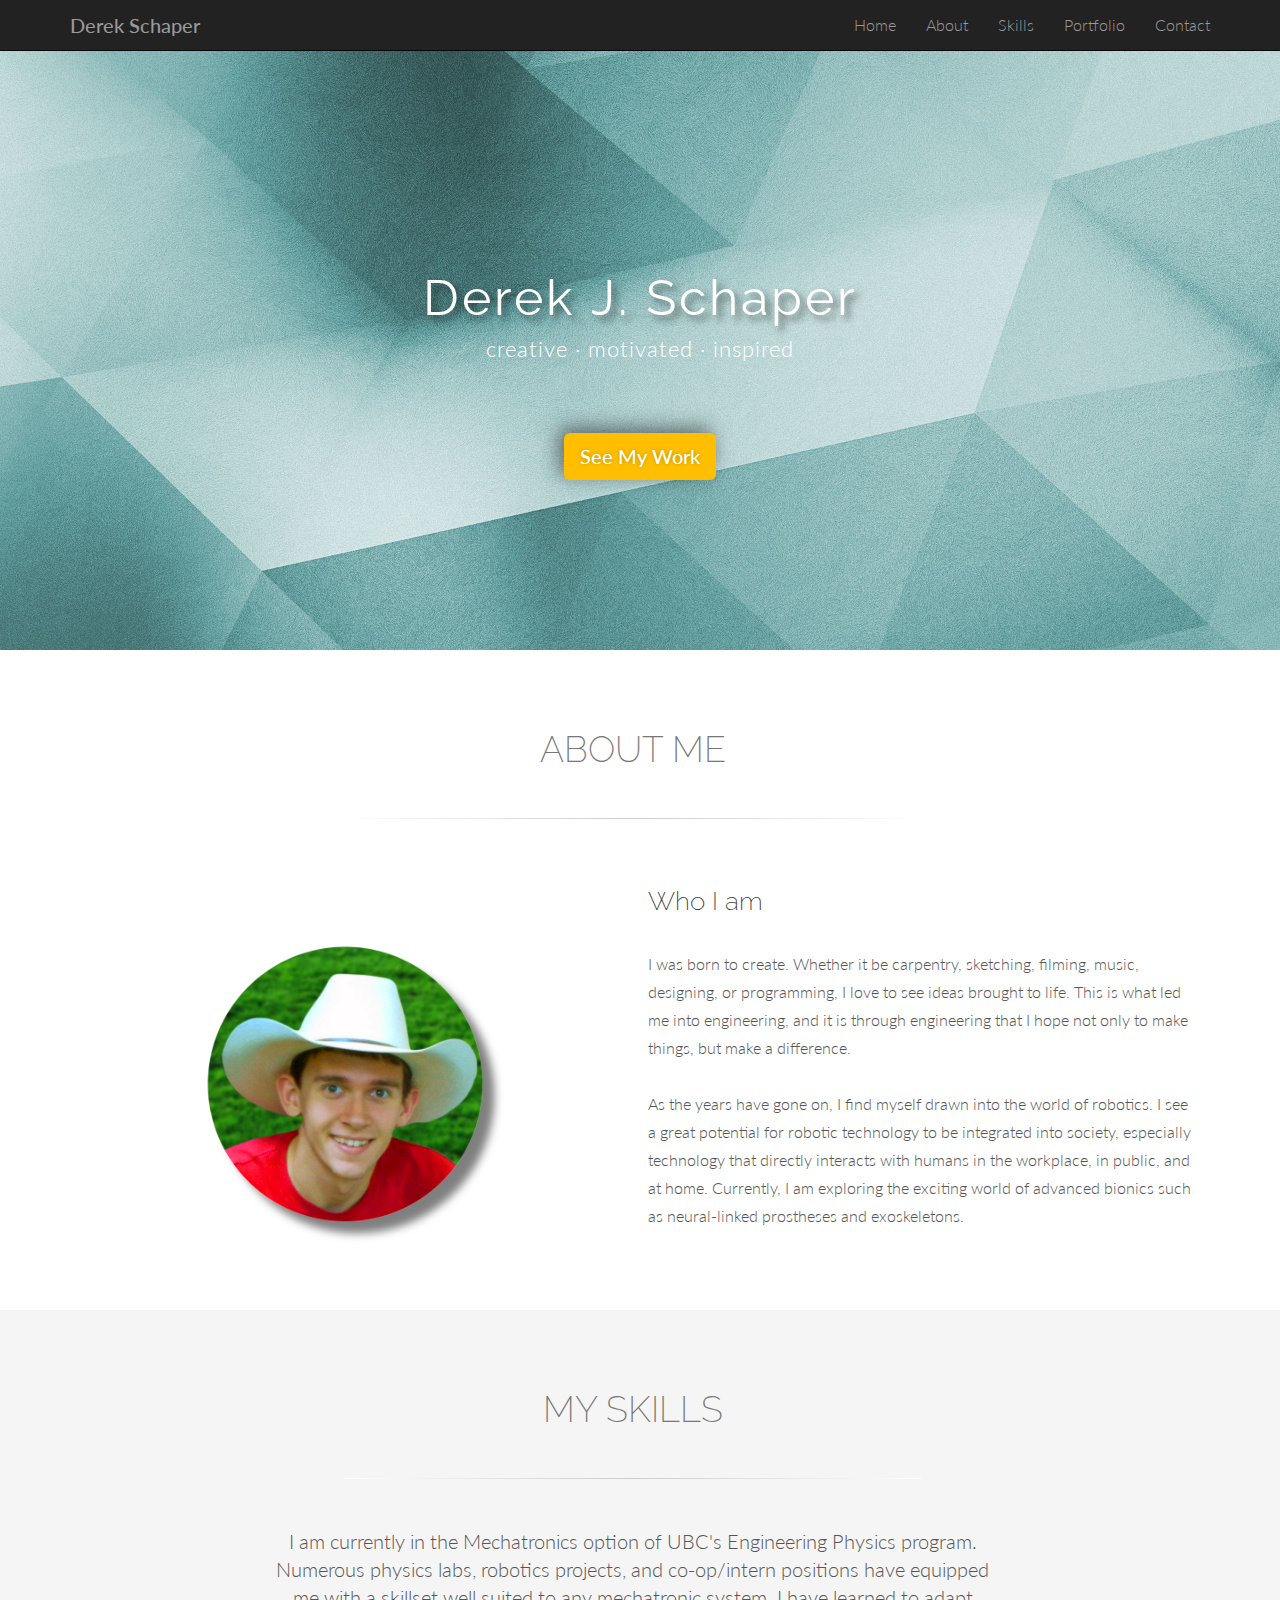
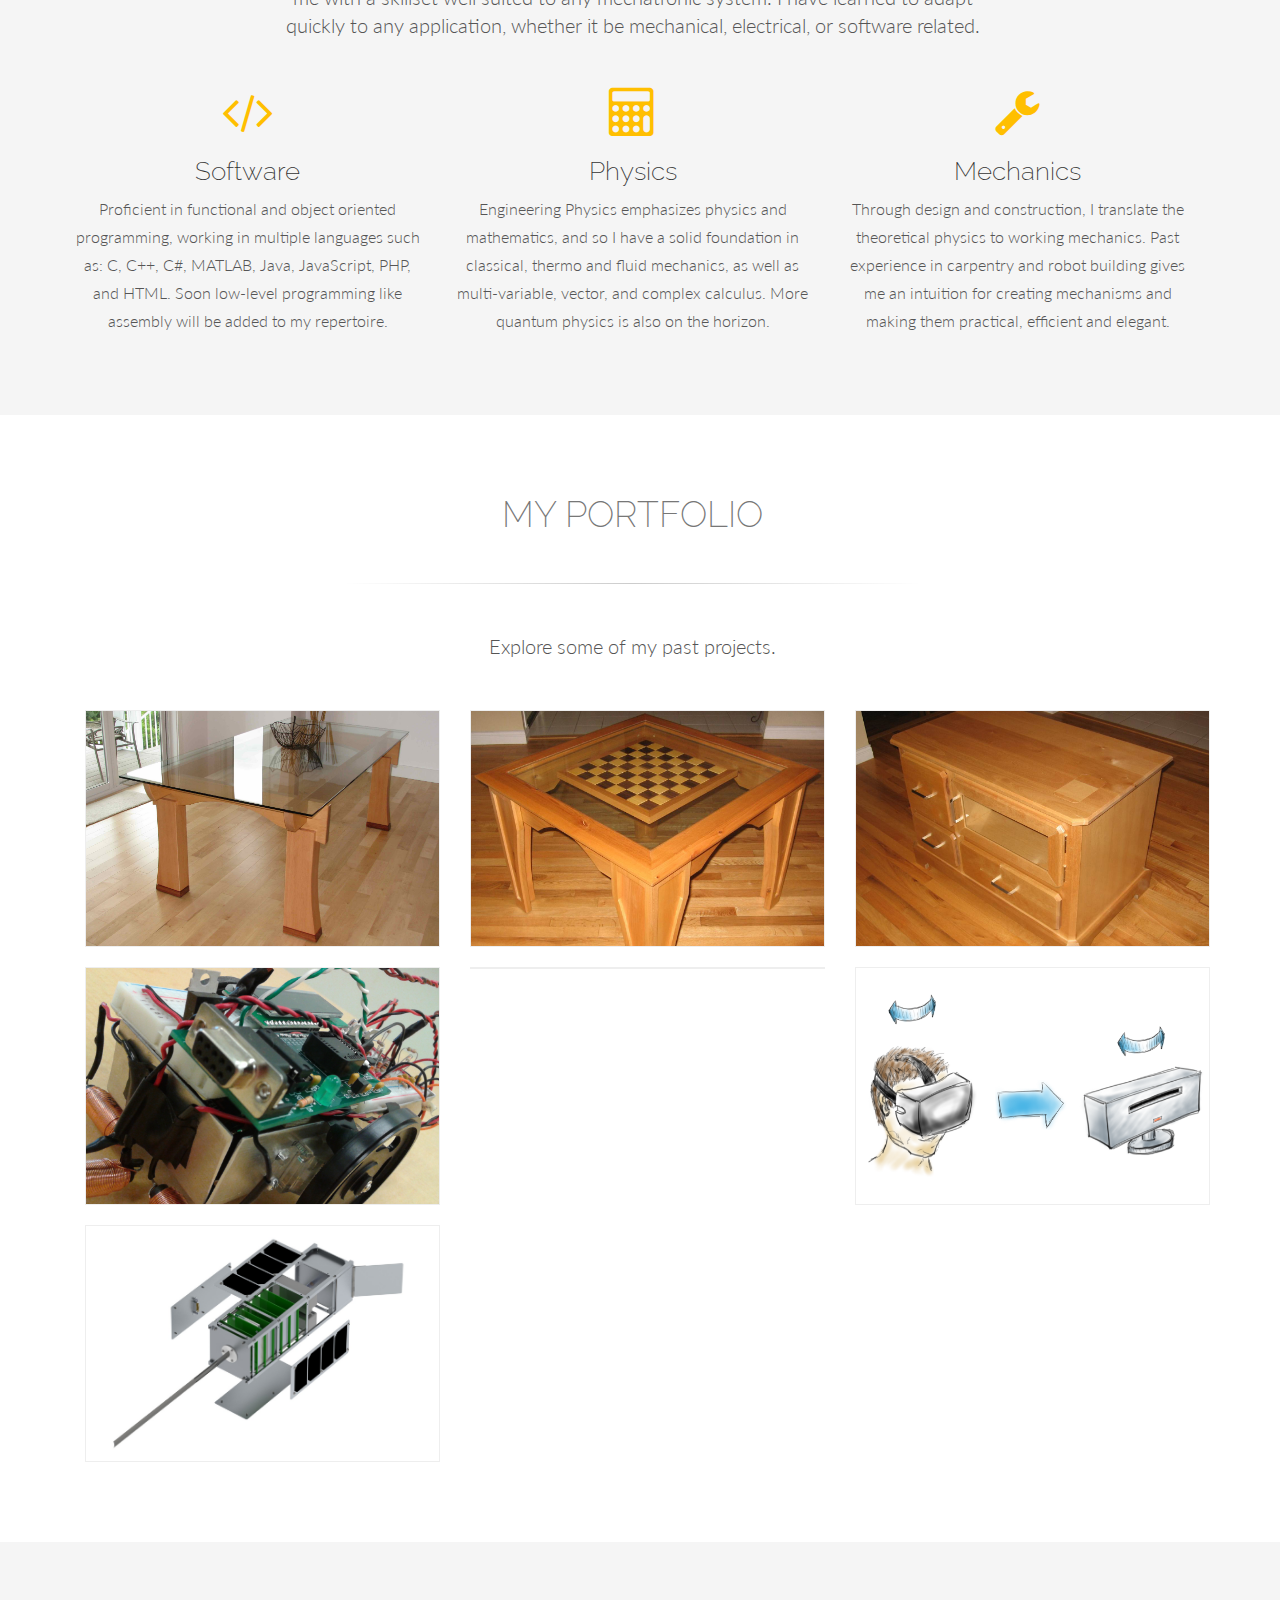
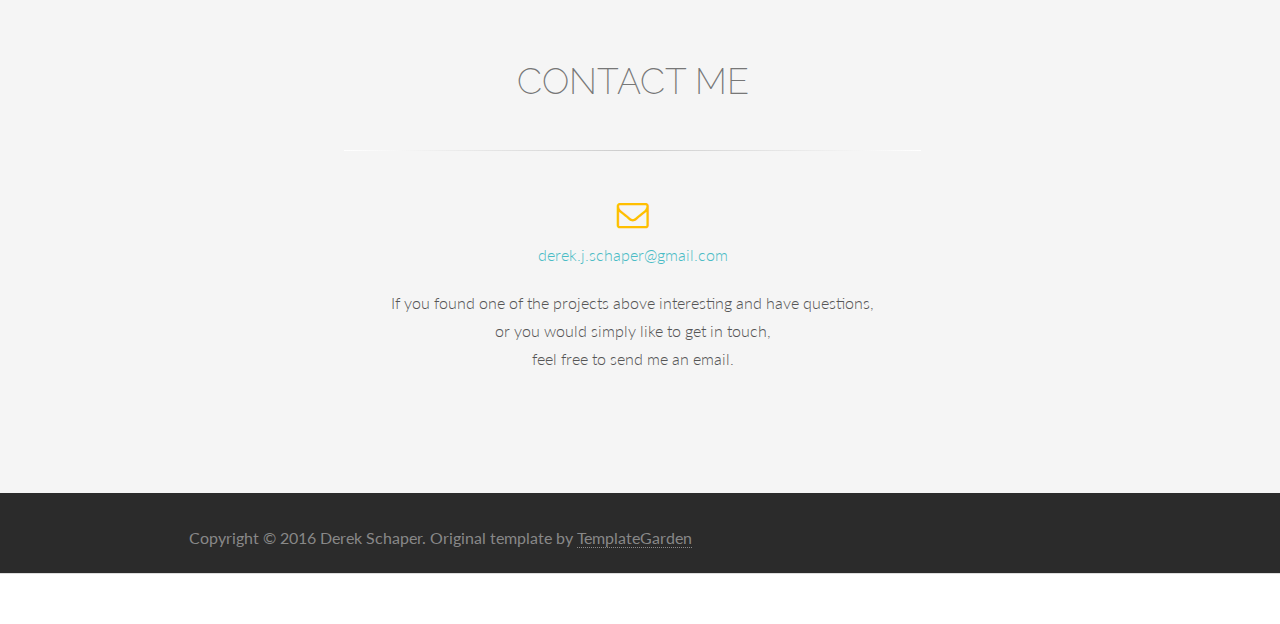
==== commit ba18a0f1: "going online for realz" ====
--- a/index.html
+++ b/index.html
@@ -38,6 +38,11 @@
         <a class="navbar-brand" href="#home">Derek Schaper</a> </div>
       <div class="navbar-collapse collapse">
         <ul class="nav navbar-nav navbar-right">
+          <li><a href="#home" class="smoothScroll">Home</a></li>
+          <li> <a href="#about" class="smoothScroll"> About</a></li>
+          <li> <a href="#skills" class="smoothScroll"> Skills</a></li>
+          <li> <a href="#portfolio" class="smoothScroll"> Portfolio</a></li>
+          <li> <a href="#contact" class="smoothScroll"> Contact</a></li>
         </ul>
       </div>
       <!--/.nav-collapse --> 
@@ -47,16 +52,456 @@
   
 <!-- ==== HEADERWRAP ==== -->
 <div id="headerwrap" name="home">
-  <header class="clearfix"> <i class="fa fa-cogs icon"></i>
+  <header class="clearfix">
 	<h1>Derek J. Schaper</h1>
-    <p>Website in progress...</p>
-</div>
-<!-- /headerwrap -->
+    <p>creative · motivated · inspired</p>
+    <a href="#portfolio" class="smoothScroll btn btn-lg">See My Work</a> </header>
+</div>
+<!-- /headerwrap --> 
+
+<!-- ==== ABOUT ==== -->
+<div id="about" name="about">
+  <div class="container">
+    <div class="row white">
+      <h2 class="centered">ABOUT ME</h2>
+      <hr>
+      <div class="col-md-6"> <img class="img-responsive" src="assets/img/about/Profile3.png" align=""> </div>
+      <div class="col-md-6">
+        <h3>Who I am</h3>
+        <p>I was born to create. Whether it be carpentry, sketching, filming, music, designing, or programming, I love to see ideas brought to life. This is what led me into engineering, and it is through engineering that I hope not only to make things, but make a difference.<br/><br/>
+		   As the years have gone on, I find myself drawn into the world of robotics. I see a great potential for robotic technology to be integrated into society, especially technology that directly interacts with humans in the workplace, in public, and at home. Currently, I am exploring the exciting world of advanced bionics such as neural-linked prostheses and exoskeletons.</p>
+      </div>
+    </div>
+    <!-- row --> 
+  </div>
+</div>
+<!-- container --> 
+
+<!-- ==== SKILLS ==== -->
+<div id="skills" name="skills">
+  <div class="container">
+    <div class="row">
+      <h2 class="centered">MY SKILLS</h2>
+      <hr>
+      <div class="col-lg-8 col-lg-offset-2 centered">
+        <p class="large">I am currently in the Mechatronics option of UBC's Engineering Physics program. Numerous physics labs, robotics projects, and co-op/intern positions have equipped me with a skillset well suited to any mechatronic system. I have learned to adapt quickly to any application, whether it be mechanical, electrical, or software related.</p>
+      </div>
+      <div class="col-lg-4 callout centered"> <i class="fa fa-code fa-3x"></i>
+        <h3>Software</h3>
+        <p>Proficient in functional and object oriented programming, working in multiple languages such as: C, C++, C#, MATLAB, Java, JavaScript, PHP, and HTML. Soon low-level programming like assembly will be added to my repertoire.</p>
+      </div>
+      <div class="col-lg-4 callout centered"> <i class="fa fa-calculator fa-3x"></i>
+        <h3>Physics</h3>
+        <p>Engineering Physics emphasizes physics and mathematics, and so I have a solid foundation in classical, thermo and fluid mechanics, as well as multi-variable, vector, and complex calculus. More quantum physics is also on the horizon.</p>
+      </div>
+      <div class="col-lg-4 callout centered"> <i class="fa fa-wrench fa-3x"></i>
+        <h3>Mechanics</h3>
+        <p>Through design and construction, I translate the theoretical physics to working mechanics. Past experience in carpentry and robot building gives me an intuition for creating mechanisms and making them practical, efficient and elegant.</p>
+      </div>
+    </div>
+    <!-- row --> 
+  </div>
+</div>
+<!-- container --> 
+
+<!-- ==== PORTFOLIO ==== -->
+<div id="portfolio" name="portfolio">
+  <div class="container">
+    <div class="row">
+      <h2 class="centered">MY PORTFOLIO</h2>
+      <hr>
+      <div class="col-lg-8 col-lg-offset-2 centered">
+        <p class="large">Explore some of my past projects.</p>
+      </div>
+    </div>
+    <!-- /row -->
+    <div class="container">
+      <div class="row"> 
+        
+        <!-- PORTFOLIO IMAGE 1 -->
+        <div class="col-md-4 ">
+          <div class="grid mask">
+            <figure> <img class="img-responsive" src="assets/img/portfolio/dining-table.png" alt="">
+              <figcaption>
+                <h5>Dining Table</h5>
+                <a data-toggle="modal" href="#diningModal" class="btn btn-default">More Details</a> </figcaption>
+              <!-- /figcaption --> 
+            </figure>
+            <!-- /figure --> 
+          </div>
+          <!-- /grid-mask --> 
+        </div>
+        <div class="modal fade" id="diningModal" tabindex="-1" role="dialog" aria-labelledby="myModalLabel" aria-hidden="true">
+          <div class="modal-dialog">
+            <div class="modal-content">
+              <div class="modal-header">
+                <button type="button" class="close" data-dismiss="modal" aria-hidden="true">&times;</button>
+                <h4 class="modal-title">Dining Table</h4>
+              </div>
+              <div class="modal-body">
+				<div id="diningSlides" class="lightbox">
+					<img class="img-slide" src="assets/img/portfolio/dining/1.png"/>
+					<img class="img-slide" src="assets/img/portfolio/dining/2.png"/>
+					<img class="img-slide" src="assets/img/portfolio/dining/3.png"/>
+					<img class="img-slide" src="assets/img/portfolio/dining/4.jpg"/>
+					<img class="img-slide" src="assets/img/portfolio/dining/5.jpg"/>
+					<img class="img-slide" src="assets/img/portfolio/dining/6.jpg"/>
+					<img class="img-slide" src="assets/img/portfolio/dining/7.jpg"/>
+					<img class="img-slide" src="assets/img/portfolio/dining/8.jpg"/>
+					<img class="img-slide" src="assets/img/portfolio/dining/9.jpg"/>
+				</div>
+				<div style="text-align:center"><button type="button" class="btn btn-default" id="diningBtn" style="background:none"><i class="fa fa-play"></i></button></div>
+				<div style="display:none"><i id="playBtn" class="fa fa-play"></i><i id="pauseBtn" class="fa fa-pause"></i></div>
+				<script src="assets/js/slideShow.js"></script>
+				<script type="text/javascript">window.addEventListener('cache', slideShow("diningSlides", "diningBtn", "playBtn", "pauseBtn"), false);</script>
+				<br />
+                <p>I was contracted to design and construct this Douglas fir table in my grade 11 year. My client gave me some inspirational pictures and fancied the table having a "stacked" appearance similar to an inuksuk. I sketched up some ideas, got approval to my client, and proceeded to draft up the plans and 3D model. Once the final design was approved, I began fashioning the table from fine Douglas fir wood stock. The end result is pictured above in my very pleased client's house.</p>
+              </div>
+              <div class="modal-footer">
+                <button type="button" class="btn btn-default" data-dismiss="modal">Close</button>
+              </div>
+            </div>
+            <!-- /.modal-content --> 
+          </div>
+          <!-- /.modal-dialog --> 
+        </div>
+        <!-- /.modal --> 
+        
+        <!-- Chess Table -->
+        <div class="col-md-4">
+          <div class="grid mask">
+            <figure> <img class="img-responsive" src="assets/img/portfolio/chess-table.png" alt="">
+              <figcaption>
+                <h5>Chess Table</h5>
+                <a data-toggle="modal" href="#chessModal" class="btn btn-default">More Details</a> </figcaption>
+              <!-- /figcaption --> 
+            </figure>
+            <!-- /figure --> 
+          </div>
+          <!-- /grid-mask --> 
+        </div>
+		
+		<div class="modal fade" id="chessModal" tabindex="-1" role="dialog" aria-labelledby="myModalLabel" aria-hidden="true">
+          <div class="modal-dialog">
+            <div class="modal-content">
+              <div class="modal-header">
+                <button type="button" class="close" data-dismiss="modal" aria-hidden="true">&times;</button>
+                <h4 class="modal-title">Chess Table</h4>
+              </div>
+              <div class="modal-body">
+				<div id="chessSlides" class="lightbox">
+					<img class="img-slide" src="assets/img/portfolio/chess/1.jpg"/>
+					<img class="img-slide" src="assets/img/portfolio/chess/2.jpg"/>
+					<img class="img-slide" src="assets/img/portfolio/chess/3.jpg"/>
+					<img class="img-slide" src="assets/img/portfolio/chess/4.jpg"/>
+					<img class="img-slide" src="assets/img/portfolio/chess/5.jpg"/>
+				</div>
+				<div style="text-align:center"><button type="button" class="btn btn-default" id="chessBtn" style="background:none"><i class="fa fa-play"></i></button></div>
+				<script src="assets/js/slideShow.js"></script>
+				<script type="text/javascript">window.addEventListener('cache', slideShow("chessSlides", "chessBtn", "playBtn", "pauseBtn"), false);</script>
+				<br />
+                <p>This chess table was my first carpentry project at the start of highschool. When designing it, I wanted to create the illusion of the chess board floating in air, and thus the double glass top. Building this table is when I truly fell in love with carpentry. Besides chess, this table turned out to be great for most any board game, and we still use it to this day.</p>
+              </div>
+              <div class="modal-footer">
+                <button type="button" class="btn btn-default" data-dismiss="modal">Close</button>
+              </div>
+            </div>
+            <!-- /.modal-content --> 
+          </div>
+          <!-- /.modal-dialog --> 
+        </div>
+        <!-- /.modal --> 
+        
+        <!-- PORTFOLIO IMAGE 3 -->
+        <div class="col-md-4">
+          <div class="grid mask">
+            <figure> <img class="img-responsive" src="assets/img/portfolio/tv-cabinet.png" alt="">
+              <figcaption>
+                <h5>TV Cabinet</h5>
+                <a data-toggle="modal" href="#tvModal" class="btn btn-default">More Details</a> </figcaption>
+              <!-- /figcaption --> 
+            </figure>
+            <!-- /figure --> 
+          </div>
+          <!-- /grid-mask --> 
+        </div>
+      </div>
+      <!-- /row -->
+	  <div class="modal fade" id="tvModal" tabindex="-1" role="dialog" aria-labelledby="myModalLabel" aria-hidden="true">
+          <div class="modal-dialog">
+            <div class="modal-content">
+              <div class="modal-header">
+                <button type="button" class="close" data-dismiss="modal" aria-hidden="true">&times;</button>
+                <h4 class="modal-title">TV Cabinet</h4>
+              </div>
+              <div class="modal-body">
+				<div id="tvSlides" class="lightbox">
+					<img class="img-slide" src="assets/img/portfolio/tvcab/1.jpg"/>
+					<img class="img-slide" src="assets/img/portfolio/tvcab/2.jpg"/>
+					<img class="img-slide" src="assets/img/portfolio/tvcab/3.jpg"/>
+					<img class="img-slide" src="assets/img/portfolio/tvcab/4.jpg"/>
+					<img class="img-slide" src="assets/img/portfolio/tvcab/5.jpg"/>
+					<img class="img-slide" src="assets/img/portfolio/tvcab/6.jpg"/>
+					<img class="img-slide" src="assets/img/portfolio/tvcab/7.jpg"/>
+					<img class="img-slide" src="assets/img/portfolio/tvcab/8.jpg"/>
+					<img class="img-slide" src="assets/img/portfolio/tvcab/9.jpg"/>
+					<img class="img-slide" src="assets/img/portfolio/tvcab/10.jpg"/>
+					<img class="img-slide" src="assets/img/portfolio/tvcab/11.jpg"/>
+					<img class="img-slide" src="assets/img/portfolio/tvcab/12.jpg"/>
+					<img class="img-slide" src="assets/img/portfolio/tvcab/13.jpg"/>
+					<img class="img-slide" src="assets/img/portfolio/tvcab/14.jpg"/>
+					<img class="img-slide" src="assets/img/portfolio/tvcab/15.jpg"/>
+					<img class="img-slide" src="assets/img/portfolio/tvcab/16.jpg"/>
+					<img class="img-slide" src="assets/img/portfolio/tvcab/17.jpg"/>
+					<img class="img-slide" src="assets/img/portfolio/tvcab/18.jpg"/>
+				</div>
+				<div style="text-align:center"><button type="button" class="btn btn-default" id="tvBtn" style="background:none"><i class="fa fa-play"></i></button></div>
+				<script src="assets/js/slideShow.js"></script>
+				<script type="text/javascript">window.addEventListener('cache', slideShow("tvSlides", "tvBtn", "playBtn", "pauseBtn"), false);</script>
+				<br />
+                <p>My second major carpentry project was this TV cabinet. In particular, I wanted a solution to the growing collection of Wii games, controllers, and accessories my younger brother and I were amassing. The final product features a games drawer, a controller drawer with removable organizer, a console/media centre shelf, and an accessories drawer. Years later, the only thing that has changed is the TV getting bigger.</p>
+              </div>
+              <div class="modal-footer">
+                <button type="button" class="btn btn-default" data-dismiss="modal">Close</button>
+              </div>
+            </div>
+            <!-- /.modal-content --> 
+          </div>
+          <!-- /.modal-dialog --> 
+        </div>
+        <!-- /.modal --> 
+      
+      <!-- PORTFOLIO IMAGE 4 -->
+      <div class="row">
+        <div class="col-md-4 ">
+          <div class="grid mask">
+            <figure> <img class="img-responsive" src="assets/img/portfolio/284-rover.png" alt="">
+              <figcaption>
+                <h5>Electromagnetic Rover</h5>
+                <a data-toggle="modal" href="#roverModal" class="btn btn-default">More Details</a> </figcaption>
+              <!-- /figcaption --> 
+            </figure>
+            <!-- /figure --> 
+          </div>
+          <!-- /grid-mask --> 
+        </div>
+		<div class="modal fade" id="roverModal" tabindex="-1" role="dialog" aria-labelledby="myModalLabel" aria-hidden="true">
+          <div class="modal-dialog">
+            <div class="modal-content">
+              <div class="modal-header">
+                <button type="button" class="close" data-dismiss="modal" aria-hidden="true">&times;</button>
+                <h4 class="modal-title">Electromagnetic Rover</h4>
+              </div>
+              <div class="modal-body">
+				<div id="roverSlides" class="lightbox">
+					<img class="img-slide" src="assets/img/portfolio/rover/1.jpg"/>
+					<img class="img-slide" src="assets/img/portfolio/rover/2.jpg"/>
+					<img class="img-slide" src="assets/img/portfolio/rover/3.jpg"/>
+					<img class="img-slide" src="assets/img/portfolio/rover/4.jpg"/>
+					<img class="img-slide" src="assets/img/portfolio/rover/5.jpg"/>
+					<img class="img-slide" src="assets/img/portfolio/rover/6.jpg"/>
+					<img class="img-slide" src="assets/img/portfolio/rover/7.jpg"/>
+				</div>
+				<div style="text-align:center"><button type="button" class="btn btn-default" id="roverBtn" style="background:none"><i class="fa fa-play"></i></button></div>
+				<script src="assets/js/slideShow.js"></script>
+				<script type="text/javascript">window.addEventListener('cache', slideShow("roverSlides", "roverBtn", "playBtn", "pauseBtn"), false);</script>
+				<br />
+                <p>This little rover utilized an array of solenoids to detect and follow the magnetic field generated by an oscillating current in a wire track. According to the UBC course, it had to interpret signals along the track to know when to either make a turn, or stay straight when it came to split junctions. Lesson learned: always have a discharging resistor with your capacitor.</p>
+              </div>
+              <div class="modal-footer">
+                <button type="button" class="btn btn-default" data-dismiss="modal">Close</button>
+              </div>
+            </div>
+            <!-- /.modal-content --> 
+          </div>
+          <!-- /.modal-dialog --> 
+        </div>
+        <!-- /.modal --> 
+        
+        <!-- PORTFOLIO IMAGE 5 -->
+        <div class="col-md-4">
+          <div class="grid mask">
+            <figure> <img class="img-responsive" src="assets/img/portfolio/253-clark.png" alt="">
+              <figcaption>
+                <h5>Clark Robot</h5>
+                <a data-toggle="modal" href="#clarkModal" class="btn btn-default">More Details</a> </figcaption>
+              <!-- /figcaption --> 
+            </figure>
+            <!-- /figure --> 
+          </div>
+          <!-- /grid-mask --> 
+        </div>
+		<div class="modal fade" id="clarkModal" tabindex="-1" role="dialog" aria-labelledby="myModalLabel" aria-hidden="true">
+          <div class="modal-dialog">
+            <div class="modal-content">
+              <div class="modal-header">
+                <button type="button" class="close" data-dismiss="modal" aria-hidden="true">&times;</button>
+                <h4 class="modal-title">Clark Robot</h4>
+              </div>
+              <div class="modal-body">
+				<div id="clarkSlides" class="lightbox">
+					<img class="img-slide" src="assets/img/portfolio/clark/1.jpg"/>
+					<img class="img-slide" src="assets/img/portfolio/clark/2.jpg"/>
+					<img class="img-slide" src="assets/img/portfolio/clark/3.jpg"/>
+					<img class="img-slide" src="assets/img/portfolio/clark/4.jpg"/>
+					<img class="img-slide" src="assets/img/portfolio/clark/5.jpg"/>
+					<img class="img-slide" src="assets/img/portfolio/clark/6.jpg"/>
+					<img class="img-slide" src="assets/img/portfolio/clark/7.jpg"/>
+					<img class="img-slide" src="assets/img/portfolio/clark/8.jpg"/>
+					<img class="img-slide" src="assets/img/portfolio/clark/9.jpg"/>
+					<img class="img-slide" src="assets/img/portfolio/clark/10.jpg"/>
+					<img class="img-slide" src="assets/img/portfolio/clark/11.jpg"/>
+					<img class="img-slide" src="assets/img/portfolio/clark/12.jpg"/>
+					<img class="img-slide" src="assets/img/portfolio/clark/13.jpg"/>
+					<img class="img-slide" src="assets/img/portfolio/clark/14.jpg"/>
+					<img class="img-slide" src="assets/img/portfolio/clark/15.jpg"/>
+					<img class="img-slide" src="assets/img/portfolio/clark/16.jpg"/>
+					<img class="img-slide" src="assets/img/portfolio/clark/17.jpg"/>
+					<img class="img-slide" src="assets/img/portfolio/clark/18.jpg"/>
+					<img class="img-slide" src="assets/img/portfolio/clark/19.jpg"/>
+					<img class="img-slide" src="assets/img/portfolio/clark/20.jpg"/>
+					<img class="img-slide" src="assets/img/portfolio/clark/21.jpg"/>
+					<img class="img-slide" src="assets/img/portfolio/clark/22.jpg"/>
+					<img class="img-slide" src="assets/img/portfolio/clark/23.jpg"/>
+					<img class="img-slide" src="assets/img/portfolio/clark/24.jpg"/>
+					<img class="img-slide" src="assets/img/portfolio/clark/25.jpg"/>
+					<img class="img-slide" src="assets/img/portfolio/clark/26.jpg"/>
+				</div>
+				<div style="text-align:center"><button type="button" class="btn btn-default" id="clarkBtn" style="background:none"><i class="fa fa-play"></i></button></div>
+				<script src="assets/js/slideShow.js"></script>
+				<script type="text/javascript">window.addEventListener('cache', slideShow("clarkSlides", "clarkBtn", "playBtn", "pauseBtn"), false);</script>
+				<br />
+                <p>This UBC Engineering Physics project course is one of the reasons I selected the program. Provided only with the microcontroller affectionately named TINAH, we were tasked with building a robot that would autonomously play Indiana Jones retrieving ancient artifacts from a temple. Once the artifacts were retrieved, our robot would have to either zipline to safety, or brave the boulder that would follow it down the hill on the way out. With the exception of tires and motors, our group of 4 engineering students had to build this thing from scratch. Needless to say, designing, prototyping, machining, coding, wiring, and troubleshooting our team's robot (Clark) was simultaneously exhilarating and stressful beyond belief. Our design boasted a retrieval crane, modified Ackermann steering, and a self-hoisting tower (up to 7kg). Come competition day, we made it to quarter finals before being eliminated by another excellent group. This is the project that convinced me robotics is the way to go.</p>
+              </div>
+              <div class="modal-footer">
+                <button type="button" class="btn btn-default" data-dismiss="modal">Close</button>
+              </div>
+            </div>
+            <!-- /.modal-content --> 
+          </div>
+          <!-- /.modal-dialog --> 
+        </div>
+        <!-- /.modal --> 
+        
+        <!-- PORTFOLIO IMAGE 6 -->
+        <div class="col-md-4">
+          <div class="grid mask">
+            <figure> <img class="img-responsive" src="assets/img/portfolio/rift-integration.png" alt="">
+              <figcaption>
+                <h5>Oculus Rift Integration</h5>
+                <a id="riftDeets" data-toggle="modal" href="#oculusModal" class="btn btn-default">More Details</a> </figcaption>
+              <!-- /figcaption --> 
+            </figure>
+            <!-- /figure --> 
+          </div>
+          <!-- /grid-mask --> 
+        </div>
+		<div class="modal fade" id="oculusModal" tabindex="-1" role="dialog" aria-labelledby="myModalLabel" aria-hidden="true">
+          <div class="modal-dialog">
+            <div class="modal-content">
+              <div class="modal-header">
+                <button type="button" class="close" data-dismiss="modal" aria-hidden="true">&times;</button>
+                <h4 class="modal-title">Oculus Rift Integration</h4>
+              </div>
+              <div class="modal-body">
+				<div id="oculusSlides" class="lightbox">
+					<img class="img-slide" src="assets/img/portfolio/oculus/1.jpg"/>
+					<img class="img-slide" src="assets/img/portfolio/oculus/2.jpg"/>
+					<img class="img-slide" src="assets/img/portfolio/oculus/3.jpg"/>
+					<img class="img-slide" src="assets/img/portfolio/oculus/4.jpg"/>
+				</div>
+				<div style="text-align:center"><button type="button" class="btn btn-default" id="oculusBtn" style="background:none"><i class="fa fa-play"></i></button></div>
+				<script src="assets/js/slideShow.js"></script>
+				<script type="text/javascript">window.addEventListener('cache', slideShow("oculusSlides", "oculusBtn", "playBtn", "pauseBtn"), false);</script>
+				<br />
+                <p>In conjunction with robotics, I find virtual and augmented reality to be fascinating and awesome. I joined the UBC engineering club Open Robotics to have access to an Oculus Rift which I intended to create a surrogate experience with. The idea is that as the human controller's head moves, the remote robot's head moves in sync, and a live stream from two cameras in the robot head would fill the Oculus display, putting the human controller in the robot's shoes. I got so far as to integrate the motion mimicry before work and other projects took priority, but this is still on my todo list as soon as I get some free time. Check out the Open Robotics project page <a href="http://openrobotics.ca/projects/project/?id=34" target="_blank">here</a>.</p>
+              </div>
+              <div class="modal-footer">
+                <button type="button" class="btn btn-default" data-dismiss="modal">Close</button>
+              </div>
+            </div>
+            <!-- /.modal-content --> 
+          </div>
+          <!-- /.modal-dialog --> 
+        </div>
+        <!-- /.modal --> 
+		
+		<!-- PORTFOLIO IMAGE 7 -->
+        <div class="col-md-4">
+          <div class="grid mask">
+            <figure> <img class="img-responsive" src="assets/img/portfolio/orbit-satellite.png" alt="">
+              <figcaption>
+                <h5>UBC Orbit Satellite</h5>
+                <a data-toggle="modal" href="#orbitModal" class="btn btn-default">More Details</a> </figcaption>
+              <!-- /figcaption --> 
+            </figure>
+            <!-- /figure --> 
+          </div>
+          <!-- /grid-mask --> 
+        </div>
+		<div class="modal fade" id="orbitModal" tabindex="-1" role="dialog" aria-labelledby="myModalLabel" aria-hidden="true">
+          <div class="modal-dialog">
+            <div class="modal-content">
+              <div class="modal-header">
+                <button type="button" class="close" data-dismiss="modal" aria-hidden="true">&times;</button>
+                <h4 class="modal-title">UBC Orbit Satellite</h4>
+              </div>
+              <div class="modal-body">
+				<div id="orbitSlides" class="lightbox">
+					<img class="img-slide" src="assets/img/portfolio/orbit/1.jpg"/>
+					<img class="img-slide" src="assets/img/portfolio/orbit/2.jpg"/>
+					<img class="img-slide" src="assets/img/portfolio/orbit/3.jpg"/>
+					<img class="img-slide" src="assets/img/portfolio/orbit/4.jpg"/>
+					<img class="img-slide" src="assets/img/portfolio/orbit/5.jpg"/>
+					<img class="img-slide" src="assets/img/portfolio/orbit/6.jpg"/>
+				</div>
+				<div style="text-align:center"><button type="button" class="btn btn-default" id="orbitBtn" style="background:none"><i class="fa fa-play"></i></button></div>
+				<script src="assets/js/slideShow.js"></script>
+				<script type="text/javascript">window.addEventListener('cache', slideShow("orbitSlides", "orbitBtn", "playBtn", "pauseBtn"), false);</script>
+				<br />
+                <p>In my first year at UBC, I joined the UBC Orbit engineering club which designs and builds cube satellites as part of the Canadian Satellite Design Challenge. I was involved in the structural/mechanical sub-team and worked on designing and testing a de-orbiting balloon. Our design was to demonstrate the feasibility of de-orbiting a satellite come its end-of-life, rather than leaving it dead in orbit as space junk hazardous to other satellites, stations, and spacecraft.</p>
+              </div>
+              <div class="modal-footer">
+                <button type="button" class="btn btn-default" data-dismiss="modal">Close</button>
+              </div>
+            </div>
+            <!-- /.modal-content --> 
+          </div>
+          <!-- /.modal-dialog --> 
+        </div>
+        <!-- /.modal --> 
+		
+        <!-- /col --> 
+      </div>
+      <!-- /row --> 
+    </div>
+    <!-- /row --> 
+  </div>
+</div>
+<!-- /container --> 
+
+<!-- ==== CONTACT ==== -->
+<div id="contact" name="contact">
+  <div class="container">
+    <div class="row">
+      <h2 class="centered">CONTACT ME</h2>
+      <hr>
+      <div class="col-md-8 col-lg-offset-2 centered"> <a href="mailto:derek.j.schaper@gmail.com" target="_top"><i class="fa fa-envelope-o fa-2x"></i>
+        <p>derek.j.schaper@gmail.com</a></p>
+      </div>
+	  <div class="col-lg-8 col-lg-offset-2 centered">
+        <p>If you found one of the projects above interesting and have questions,<br /> or you would simply like to get in touch,<br /> feel free to send me an email.</p>
+      </div>
+    </div>
+    <!-- row --> 
+  </div>
+</div>
+<!-- container -->
 
 <div id="footerwrap">
   <div class="container">
     <div class="row">
-      <div class="col-md-8"> <span class="copyright">Copyright &copy; 2015 Derek Schaper. Design by <a href="http://www.templategarden.com" rel="nofollow">TemplateGarden</a></span> </div>
+      <div class="col-md-8"> <span class="copyright">Copyright &copy; 2016 Derek Schaper. Original template by <a href="http://www.templategarden.com" rel="nofollow">TemplateGarden</a></span> </div>
     </div>
   </div>
 </div>
--- a/assets/css/main.css
+++ b/assets/css/main.css
@@ -18,7 +18,7 @@
  text-shadow: none;
 }
 ::selection {
-	background: #E6E6E6;
+	background: #A6A6A6;
 	color: #000;
 	text-shadow: none;
 }
@@ -211,7 +211,7 @@
 	text-align: center;
 	background-attachment: relative;
 	background-position: center center;
-	min-height: 650px;
+	min-height: 700px;
 	width: 100%;
 	-webkit-background-size: 100%;
 	-moz-background-size: 100%;
@@ -227,13 +227,15 @@
 	color: #ffffff;
 	font-size: 50px;
 	font-weight: 400;
+	text-shadow: 5px 5px 7px rgba(0, 0, 0, 0.5);
 	text-align: center;
 	letter-spacing: 3px;
+	margin-top: 200px;
 }
 #headerwrap p {
 	color: #fff;
 	font-size: 22px;
-	font-weight: 300;
+	font-weight: 375;
 	text-align: center;
 	letter-spacing: 1px;
 }
@@ -266,6 +268,17 @@
 }
 #about img {
 	margin-top: 65px;
+	/*vertical-align: middle;*/
+	max-height: 300px;
+	margin-left: auto;
+	margin-right: auto;
+	-webkit-filter: drop-shadow(7px 7px 7px rgba(0,0,0,0.5));
+    filter: url("data:image/svg+xml;utf8,<svg height='0' xmlns='http://www.w3.org/2000/svg'><filter id='drop-shadow'><feGaussianBlur in='SourceAlpha' stdDeviation='4'/><feOffset dx='12' dy='12' result='offsetblur'/><feFlood flood-color='rgba(0,0,0,0.5)'/><feComposite in2='offsetblur' operator='in'/><feMerge><feMergeNode/><feMergeNode in='SourceGraphic'/></feMerge></filter></svg>#drop-shadow");
+    -ms-filter: "progid:DXImageTransform.Microsoft.Dropshadow(OffX=12, OffY=12, Color='#444')";
+    filter: "progid:DXImageTransform.Microsoft.Dropshadow(OffX=12, OffY=12, Color='#444')";
+}
+#about h3 {
+	
 }
 #skills {
 	background: #f5f5f5;
@@ -314,8 +327,8 @@
 	border: 0;
 }
 #contact {
-	background: #fff;
-	padding: 60px 0;
+	background: #f5f5f5;
+	padding: 100px 0;
 	text-align: center;
 }
 #contact .form {
